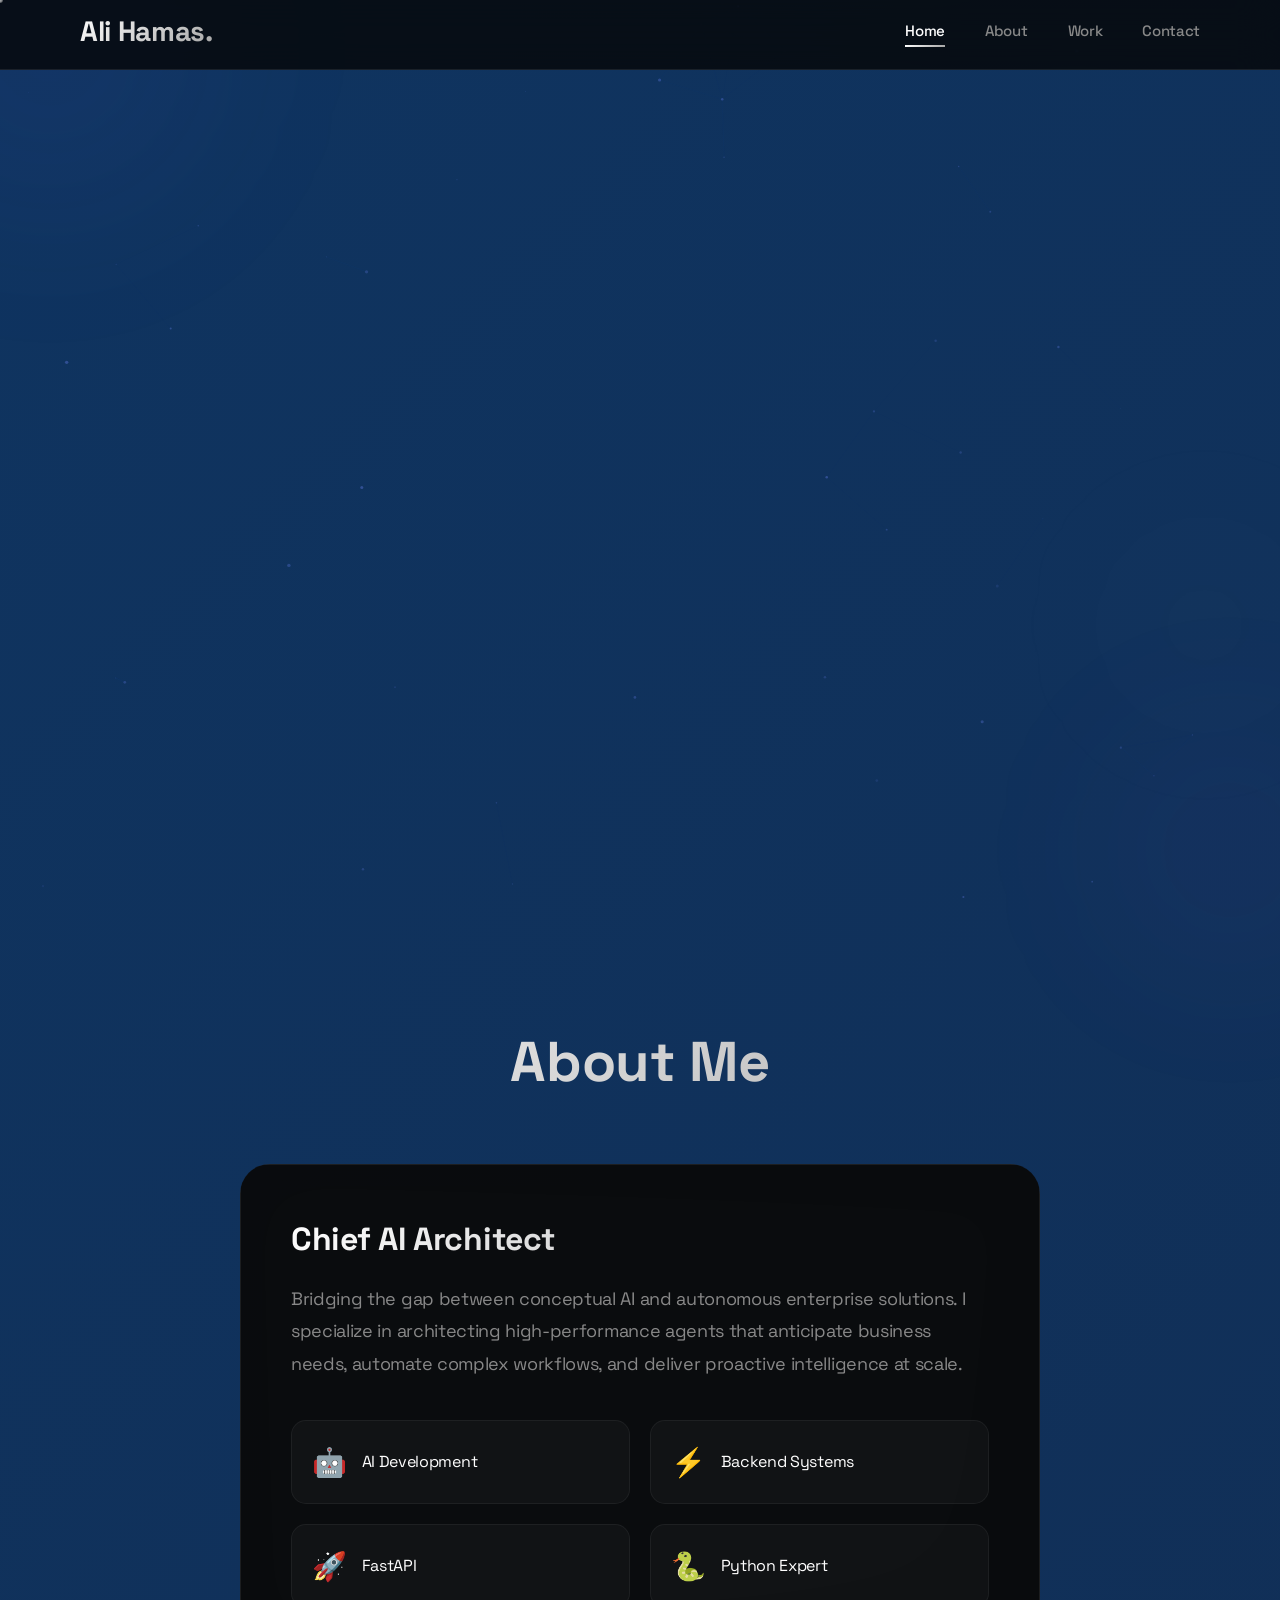
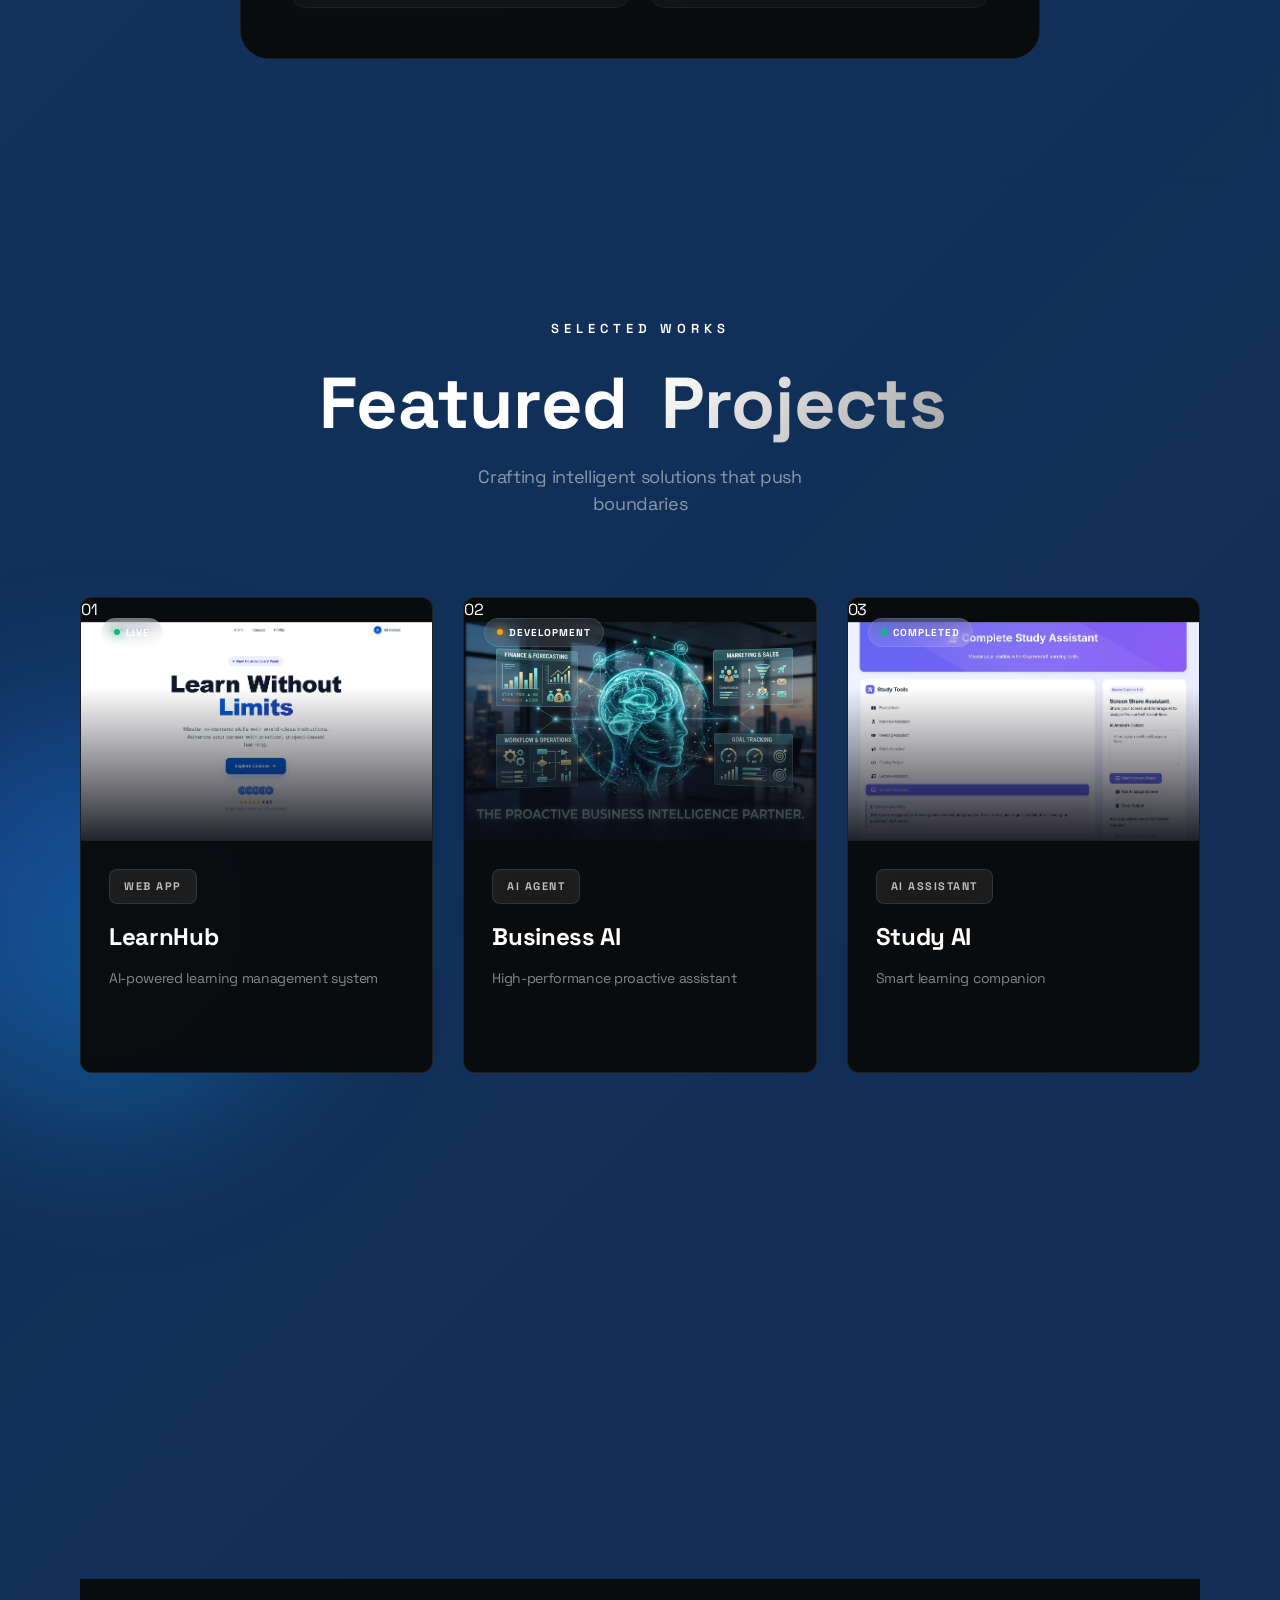
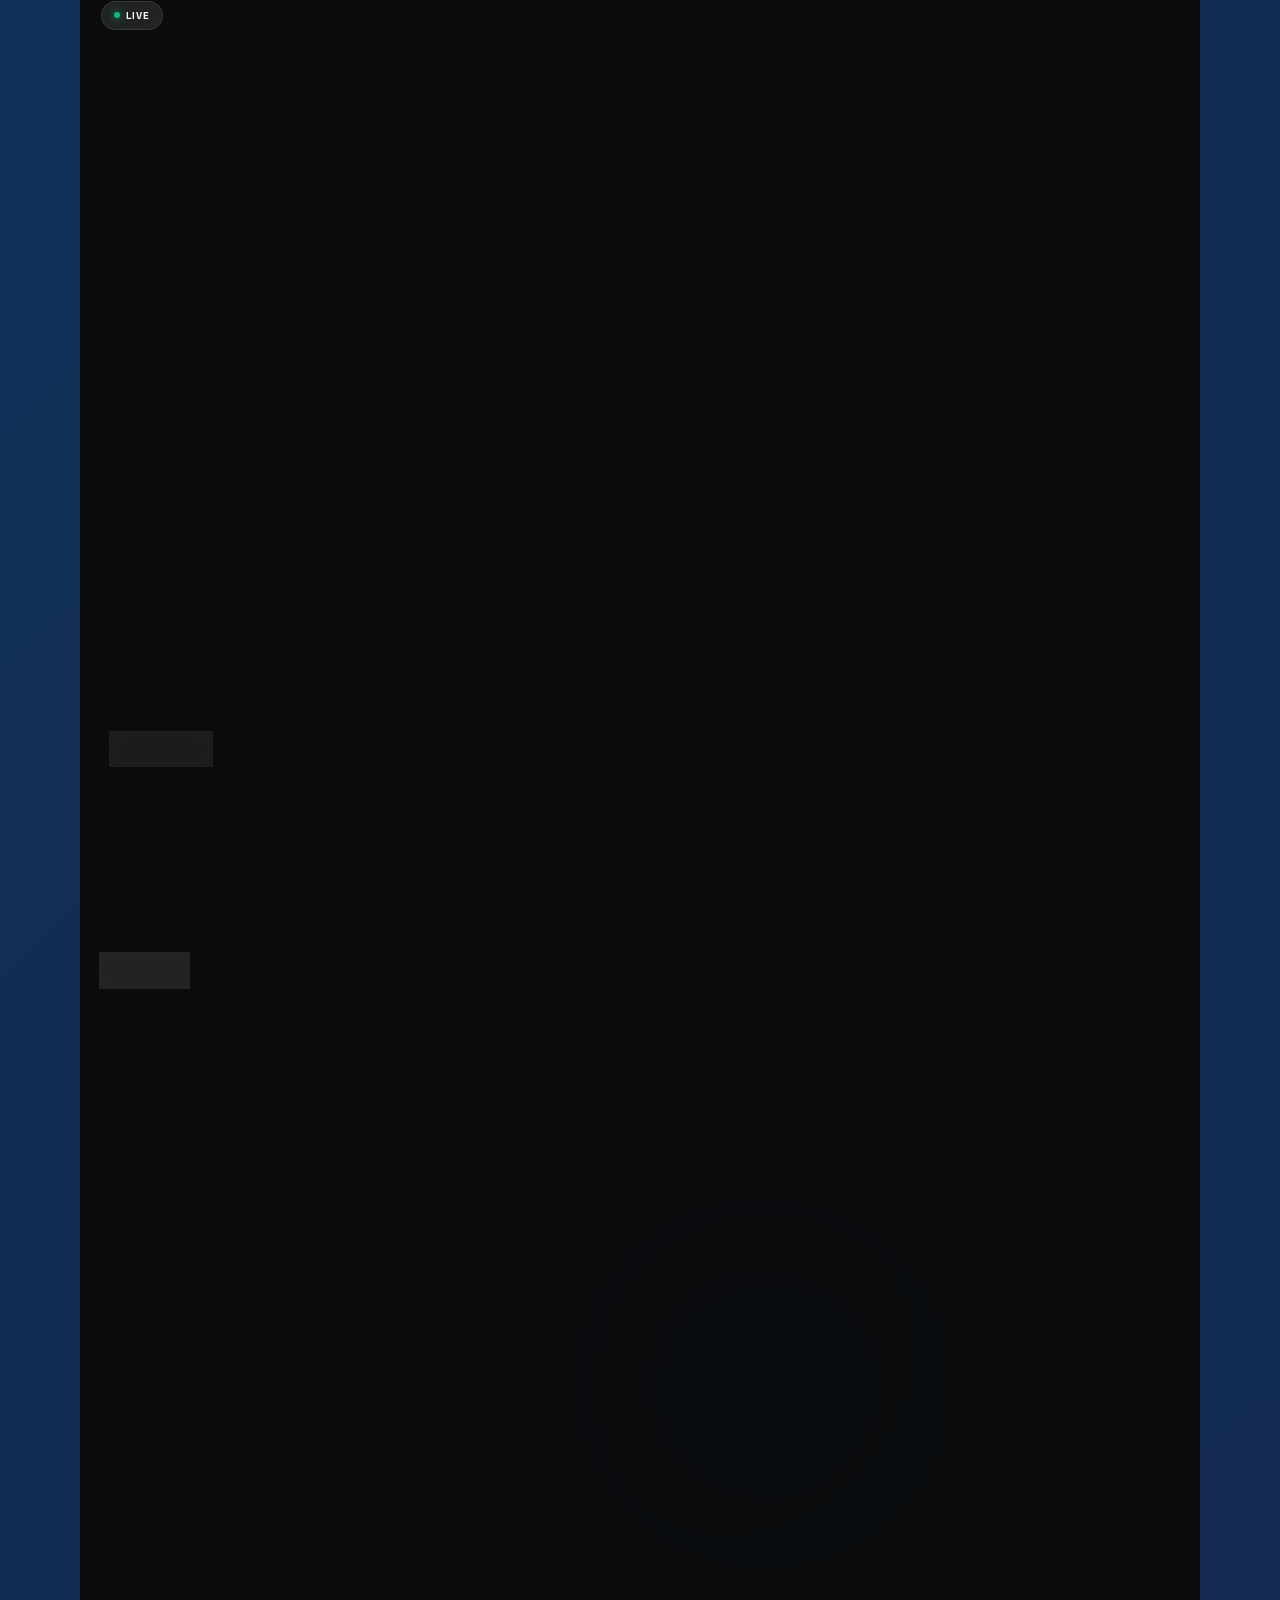
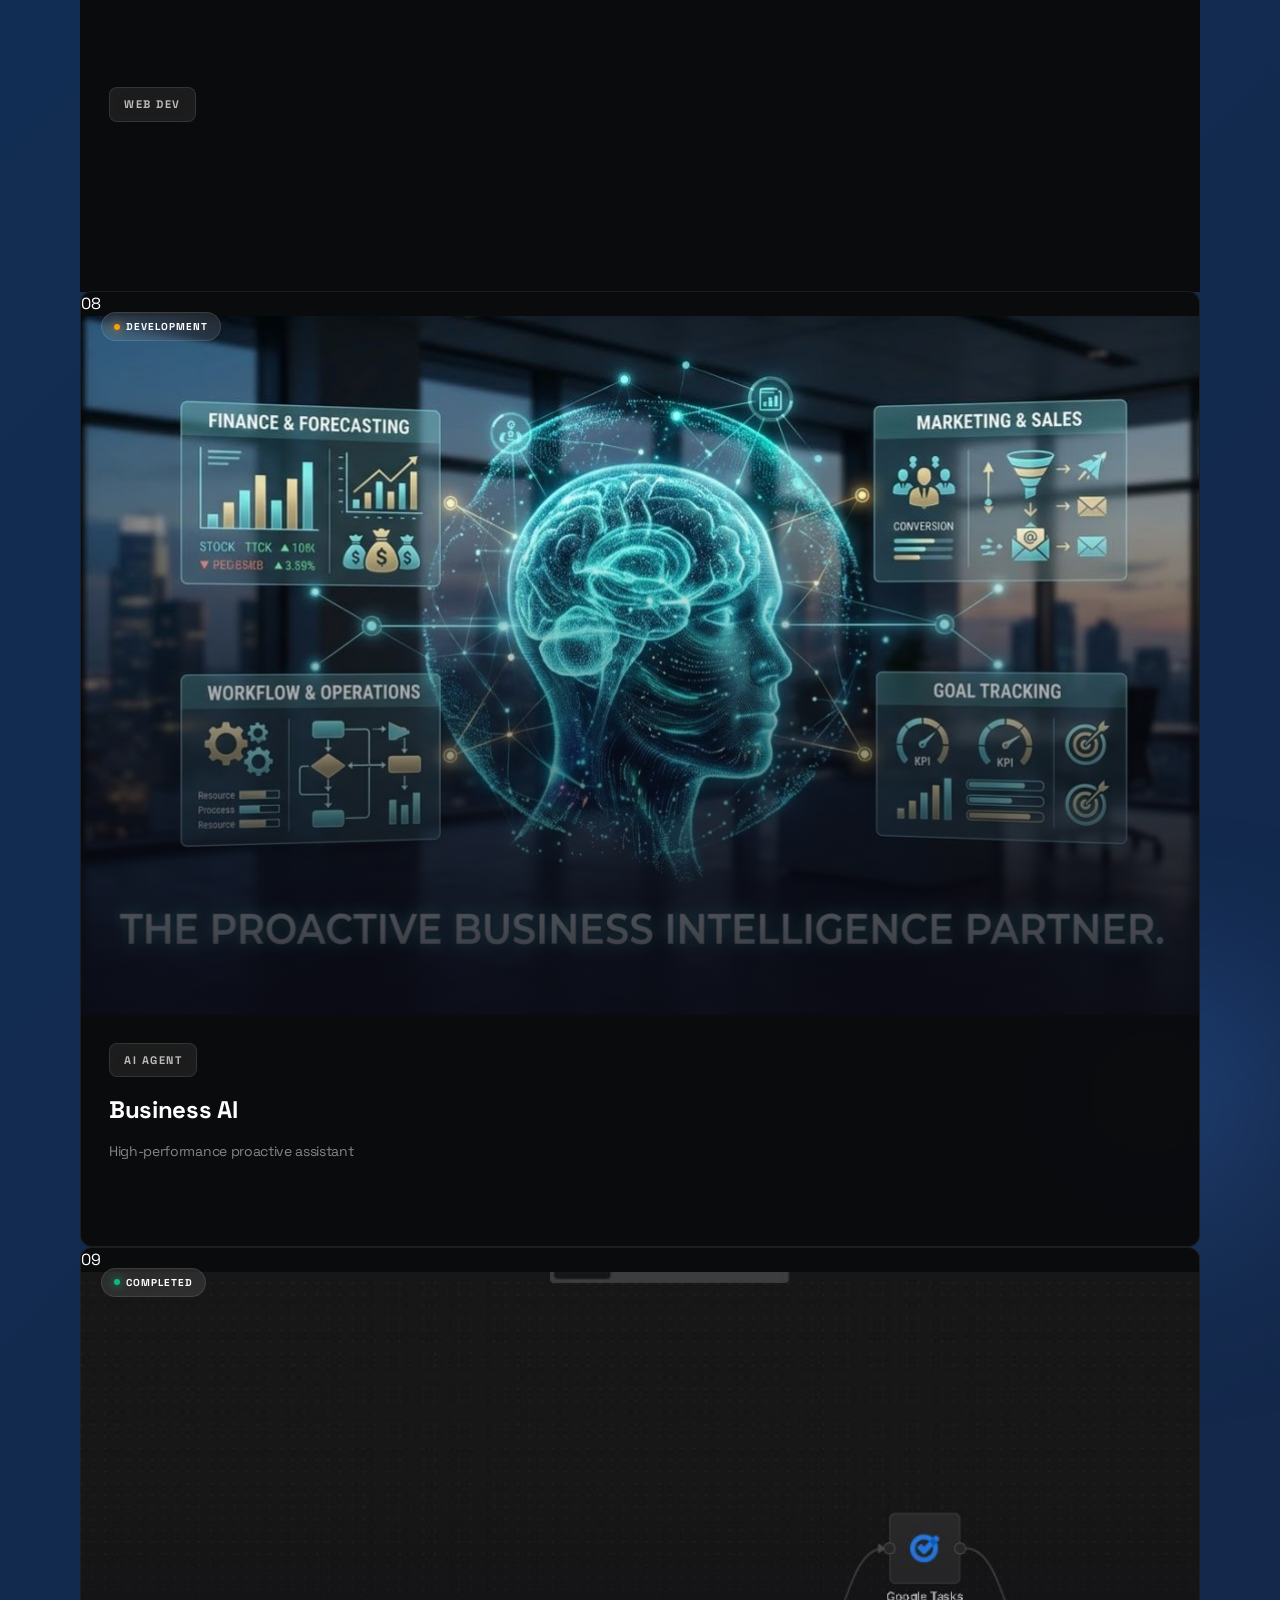
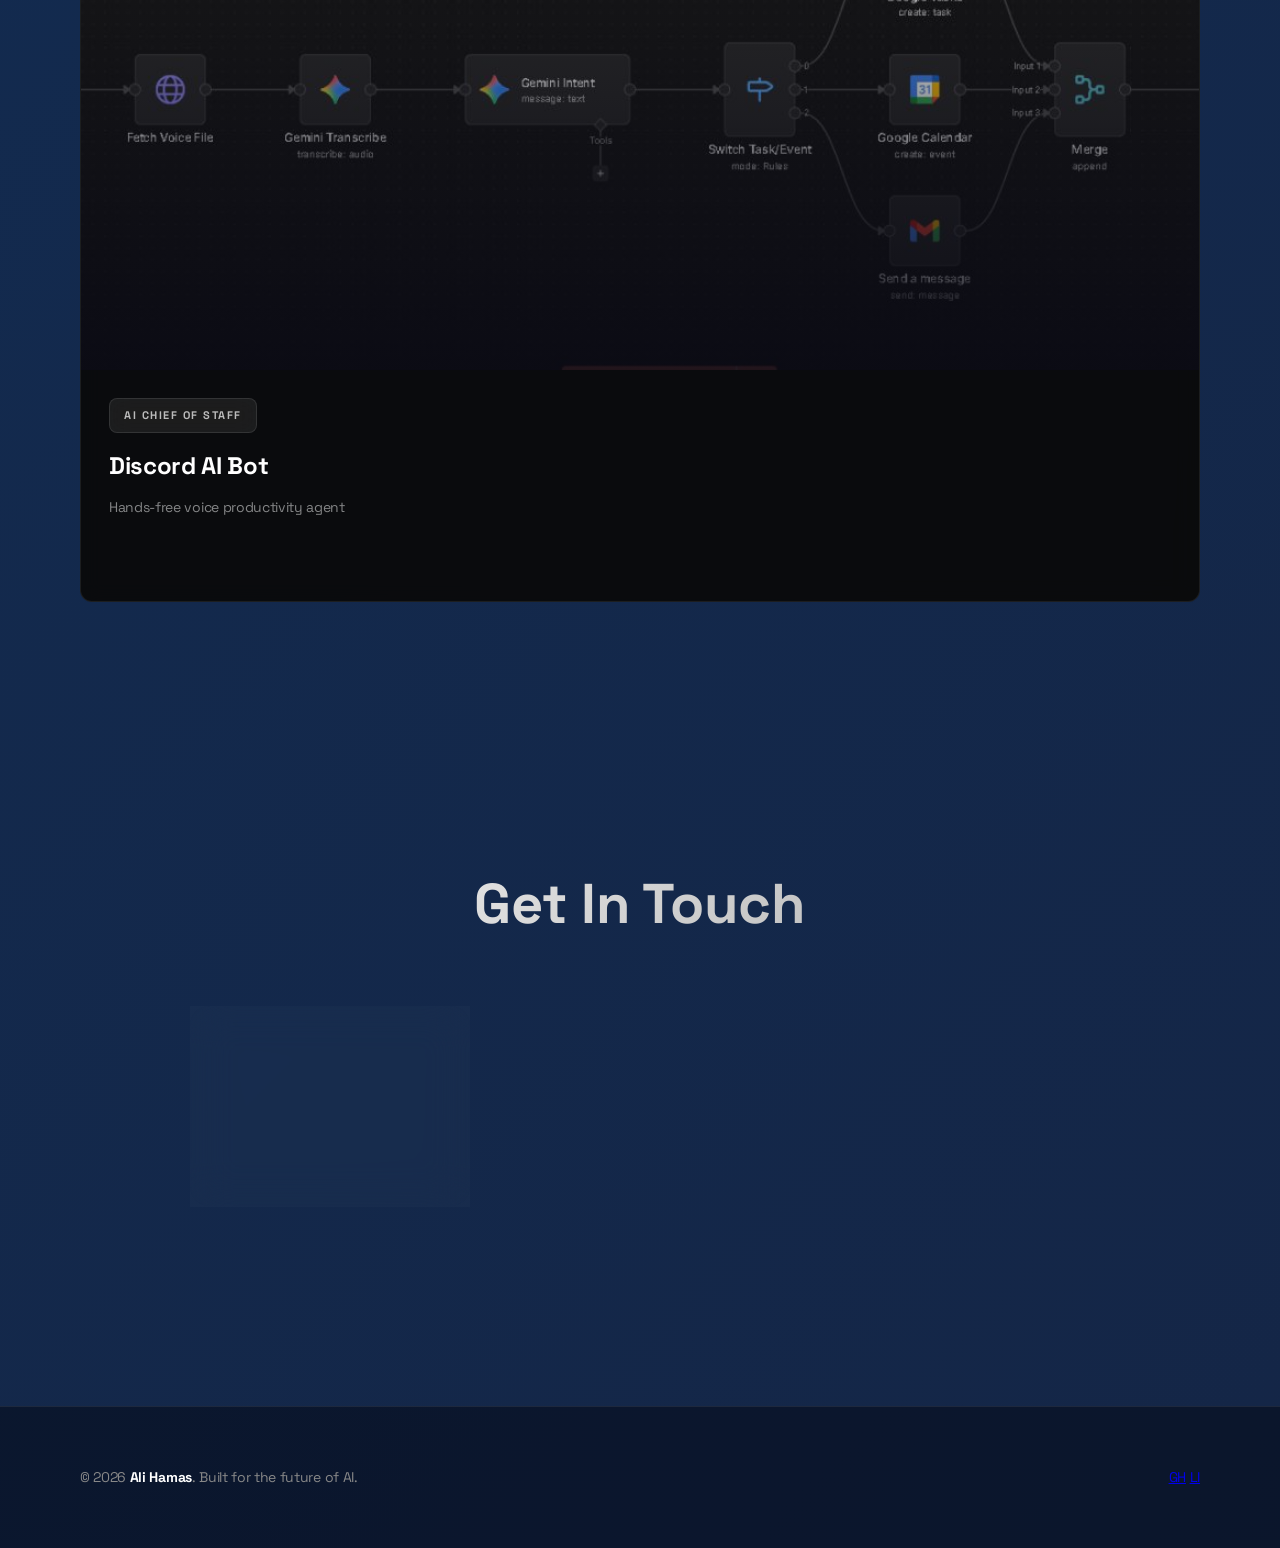
==== index.html @ bb8634ba "Quantum Onyx Theme & Uniform Grid" ====
<!DOCTYPE html>
<html lang="en">

<head>
    <meta charset="UTF-8">
    <meta name="viewport" content="width=device-width, initial-scale=1.0, maximum-scale=5.0, user-scalable=yes">
    <meta name="description" content="Ali - AI Agent Developer Portfolio">
    <title>Ali | AI Agent Developer</title>

    <!-- Google Fonts -->
    <link rel="preconnect" href="https://fonts.googleapis.com">
    <link rel="preconnect" href="https://fonts.gstatic.com" crossorigin>
    <link href="https://fonts.googleapis.com/css2?family=Space+Grotesk:wght@300;400;500;600;700&family=Inter:wght@300;400;500;600;700&display=swap"
        rel="stylesheet">

    <link rel="stylesheet" href="style.css">
    <link rel="stylesheet" href="modal.css">
    <link rel="stylesheet" href="animations.css">
</head>

<body class="animated-bg">


    <!-- Particle Canvas Background -->
    <canvas id="particleCanvas" style="position:fixed;top:0;left:0;width:100%;height:100%;z-index:0;pointer-events:none;"></canvas>

    <!-- Liquid Blob Background -->
    <div class="blob blob-1"></div>
    <div class="blob blob-2"></div>
    <div class="blob blob-3"></div>

    <!-- Navigation -->
    <nav class="navbar">
        <div class="nav-container">
            <div class="logo">Ali Hamas<span>.</span></div>
            <div class="nav-links">
                <a href="#home" class="nav-link active" aria-label="Navigate to Home section">Home</a>
                <a href="#about" class="nav-link" aria-label="Navigate to About section">About</a>
                <a href="#work" class="nav-link" aria-label="Navigate to Work section">Work</a>
                <a href="#contact" class="nav-link" aria-label="Navigate to Contact section">Contact</a>
            </div>
        </div>
    </nav>

    <!-- Hero Section -->
    <section id="home" class="hero">
        <div class="hero-content">
            <div class="hero-text">
                <h1 class="hero-name">
                    <span class="name-char">A</span>
                    <span class="name-char">l</span>
                    <span class="name-char">i</span>
                    <span class="name-char-space"></span>
                    <span class="name-char">H</span>
                    <span class="name-char">a</span>
                    <span class="name-char">m</span>
                    <span class="name-char">a</span>
                    <span class="name-char">s</span>
                </h1>
                <p class="hero-title">AI Agent Developer</p>
                <div class="hero-buttons">
                    <a href="#work" class="btn btn-primary" aria-label="View my projects">
                        <span>View Projects</span>
                        <svg width="20" height="20" viewBox="0 0 20 20" fill="none">
                            <path d="M7.5 15L12.5 10L7.5 5" stroke="currentColor" stroke-width="2"
                                stroke-linecap="round" stroke-linejoin="round" />
                        </svg>
                    </a>
                    <a href="#contact" class="btn btn-secondary" aria-label="Send me a message">
                        <span>Get in Touch</span>
                    </a>
                </div>
            </div>

            <!-- 3D Rotating Card -->
            <div class="hero-card-container">
                <div class="hero-card animate-glow">
                    <div class="card-face card-front">
                        <div class="card-content">
                            <div class="card-icon">
                                <svg viewBox="0 0 100 100" fill="none">
                                    <circle cx="50" cy="50" r="45" stroke="url(#grad1)" stroke-width="2" />
                                    <path d="M30 50L45 65L70 35" stroke="url(#grad1)" stroke-width="3"
                                        stroke-linecap="round" stroke-linejoin="round" />
                                    <defs>
                                        <linearGradient id="grad1" x1="0%" y1="0%" x2="100%" y2="100%">
                                            <stop offset="0%" style="stop-color:#2563eb" />
                                            <stop offset="100%" style="stop-color:#0ea5e9" />
                                        </linearGradient>
                                    </defs>
                                </svg>
                            </div>
                            <h3>AI Development</h3>
                            <p>Building intelligent agents</p>
                        </div>
                    </div>
                    <div class="card-face card-back">
                        <div class="card-content">
                            <h3>Let's Build</h3>
                            <p>Creating the future with AI</p>
                        </div>
                    </div>
                </div>
            </div>
        </div>

        <!-- Scroll Indicator -->
        <div class="scroll-indicator">
            <div class="mouse">
                <div class="wheel"></div>
            </div>
            <div class="arrow-down"></div>
        </div>
    </section>

    <!-- About Section -->
    <section id="about" class="about">
        <div class="container">
            <h2 class="section-title">About Me</h2>
            <div class="about-content">
                <div class="about-card">
                    <div class="card-glow"></div>
                    <div class="card-inner">
                        <h3>Chief AI Architect</h3>
                        <p>Bridging the gap between conceptual AI and autonomous enterprise solutions. I specialize in architecting high-performance agents that anticipate business needs, automate complex workflows, and deliver proactive intelligence at scale.</p>
                        <div class="skills-grid">
                            <div class="skill-item">
                                <span class="skill-icon">🤖</span>
                                <span>AI Development</span>
                            </div>
                            <div class="skill-item">
                                <span class="skill-icon">⚡</span>
                                <span>Backend Systems</span>
                            </div>
                            <div class="skill-item">
                                <span class="skill-icon">🚀</span>
                                <span>FastAPI</span>
                            </div>
                            <div class="skill-item">
                                <span class="skill-icon">🐍</span>
                                <span>Python Expert</span>
                            </div>
                        </div>
                    </div>
                </div>
            </div>
        </div>
    </section>

    <!-- Projects Section -->
    <section id="work" class="projects">
        <!-- Floating Decorative Orbs -->
        <div class="projects-orb projects-orb-1"></div>
        <div class="projects-orb projects-orb-2"></div>
        <div class="projects-orb projects-orb-3"></div>

        <div class="container">
            <!-- Section Header with Animated Line -->
            <div class="section-header-v2">
                <div class="section-label">
                    <span class="label-line"></span>
                    <span class="label-text">Selected Works</span>
                    <span class="label-line"></span>
                </div>
                <h2 class="section-title-v2">
                    <span class="title-word">Featured</span>
                    <span class="title-word gradient-text">Projects</span>
                </h2>
                <p class="section-tagline">Crafting intelligent solutions that push boundaries</p>
            </div>

            <!-- Projects Grid - Uniform Cards -->
            <div class="bento-grid">
                <!-- Card 1: LearnHub -->
                <div class="bento-card" data-project="learnhub">
                    <div class="bento-status">
                        <div class="status-dot"></div>
                        <span>Live</span>
                    </div>
                    <div class="card-click-ripple"></div>
                    <div class="bento-number">01</div>
                    <div class="bento-image">
                        <img src="images/projects/Learnhub.jpg" alt="LearnHub">
                        <div class="bento-shine"></div>
                    </div>
                    <div class="bento-content">
                        <span class="bento-badge">Web App</span>
                        <h3 class="bento-title">LearnHub</h3>
                        <p class="bento-desc">AI-powered learning management system</p>
                        <div class="bento-action">
                            <span class="action-text">Explore Project</span>
                            <div class="action-arrow">
                                <svg width="20" height="20" viewBox="0 0 24 24" fill="none" stroke="currentColor"
                                    stroke-width="2">
                                    <path d="M7 17L17 7M17 7H7M17 7V17" />
                                </svg>
                            </div>
                        </div>
                    </div>
                    <div class="bento-glow"></div>
                </div>

                <!-- Card 2: Business AI -->
                <div class="bento-card" data-project="business_assistant">
                    <div class="bento-status">
                        <div class="status-dot beta"></div>
                        <span>Development</span>
                    </div>
                    <div class="card-click-ripple"></div>
                    <div class="bento-number">02</div>
                    <div class="bento-image">
                        <img src="images/projects/Business-Assistant.jpg" alt="AI Business Assistant">
                        <div class="bento-shine"></div>
                    </div>
                    <div class="bento-content">
                        <span class="bento-badge">AI Agent</span>
                        <h3 class="bento-title">Business AI</h3>
                        <p class="bento-desc">High-performance proactive assistant</p>
                        <div class="bento-action">
                            <span class="action-text">Explore Project</span>
                            <div class="action-arrow">
                                <svg width="20" height="20" viewBox="0 0 24 24" fill="none" stroke="currentColor"
                                    stroke-width="2">
                                    <path d="M7 17L17 7M17 7H7M17 7V17" />
                                </svg>
                            </div>
                        </div>
                    </div>
                    <div class="bento-glow"></div>
                </div>

                <!-- Card 3: Study Assistant -->
                <div class="bento-card" data-project="study">
                    <div class="bento-status">
                        <div class="status-dot"></div>
                        <span>Completed</span>
                    </div>
                    <div class="card-click-ripple"></div>
                    <div class="bento-number">03</div>
                    <div class="bento-image">
                        <img src="images/projects/Study assistant.jpg" alt="Study Assistant">
                        <div class="bento-shine"></div>
                    </div>
                    <div class="bento-content">
                        <span class="bento-badge">AI Assistant</span>
                        <h3 class="bento-title">Study AI</h3>
                        <p class="bento-desc">Smart learning companion</p>
                        <div class="bento-action">
                            <span class="action-text">Explore Project</span>
                            <div class="action-arrow">
                                <svg width="20" height="20" viewBox="0 0 24 24" fill="none" stroke="currentColor"
                                    stroke-width="2">
                                    <path d="M7 17L17 7M17 7H7M17 7V17" />
                                </svg>
                            </div>
                        </div>
                    </div>
                    <div class="bento-glow"></div>
                </div>

                <!-- Card 4: LinkedIn Automation -->
                <div class="bento-card" data-project="linkedin">
                    <div class="bento-status">
                        <div class="status-dot"></div>
                        <span>Completed</span>
                    </div>
                    <div class="card-click-ripple"></div>
                    <div class="bento-number">04</div>
                    <div class="bento-image">
                        <img src="images/projects/Linkeding automation in langflow.jpg" alt="LinkedIn Automation">
                        <div class="bento-shine"></div>
                    </div>
                    <div class="bento-content">
                        <span class="bento-badge">AI Automation</span>
                        <h3 class="bento-title">LinkedIn Bot</h3>
                        <p class="bento-desc">Intelligent networking &amp; lead generation</p>
                        <div class="bento-action">
                            <span class="action-text">Explore Project</span>
                            <div class="action-arrow">
                                <svg width="20" height="20" viewBox="0 0 24 24" fill="none" stroke="currentColor"
                                    stroke-width="2">
                                    <path d="M7 17L17 7M17 7H7M17 7V17" />
                                </svg>
                            </div>
                        </div>
                    </div>
                    <div class="bento-glow"></div>
                </div>

                <!-- Card 5: Leads Scraper -->
                <div class="bento-card" data-project="leads">
                    <div class="bento-status">
                        <div class="status-dot"></div>
                        <span>Finalized</span>
                    </div>
                    <div class="card-click-ripple"></div>
                    <div class="bento-number">05</div>
                    <div class="bento-image">
                        <img src="images/projects/Leads Scrapper.jpg" alt="Leads Scraper">
                        <div class="bento-shine"></div>
                    </div>
                    <div class="bento-content">
                        <span class="bento-badge">Data Tools</span>
                        <h3 class="bento-title">Leads Scraper</h3>
                        <p class="bento-desc">Automated B2B lead generation</p>
                        <div class="bento-action">
                            <span class="action-text">Explore Project</span>
                            <div class="action-arrow">
                                <svg width="20" height="20" viewBox="0 0 24 24" fill="none" stroke="currentColor"
                                    stroke-width="2">
                                    <path d="M7 17L17 7M17 7H7M17 7V17" />
                                </svg>
                            </div>
                        </div>
                    </div>
                    <div class="bento-glow"></div>
                </div>

   </div>

                <!-- Card 6: Post Generator -->
                <div class="bento-card" data-project="post">
                    <div class="bento-status">
                        <div class="status-dot"></div>
                        <span>Live</span>
                    </div>
                    <div class="card-click-ripple"></div>
                    <div class="bento-number">06</div>
                    <div class="bento-image">
                        <img src="images/projects/Post generator.jpg" alt="Post Generator">
                        <div class="bento-shine"></div>
                    </div>
                    <div class="bento-content">
                        <span class="bento-badge">Content AI</span>
                        <h3 class="bento-title">Post Generator</h3>
                        <p class="bento-desc">AI social media content</p>
                        <div class="bento-action">
                            <span class="action-text">Explore Project</span>
                            <div class="action-arrow">
                                <svg width="20" height="20" viewBox="0 0 24 24" fill="none" stroke="currentColor"
                                    stroke-width="2">
                                    <path d="M7 17L17 7M17 7H7M17 7V17" />
                                </svg>
                            </div>
                        </div>
                    </div>
                    <div class="bento-glow"></div>
                </div>

                <!-- Card 7: Spotify Clone -->
                <div class="bento-card" data-project="spotify">
                    <div class="bento-status">
                        <div class="status-dot"></div>
                        <span>Concept</span>
                    </div>
                    <div class="card-click-ripple"></div>
                    <div class="bento-number">07</div>
                    <div class="bento-image">
                        <img src="images/projects/Simple Spotify Clone.jpg" alt="Spotify Clone">
                        <div class="bento-shine"></div>
                    </div>
                    <div class="bento-content">
                        <span class="bento-badge">Web Dev</span>
                        <h3 class="bento-title">Spotify Clone</h3>
                        <p class="bento-desc">Music streaming interface</p>
                        <div class="bento-action">
                            <span class="action-text">Explore Project</span>
                            <div class="action-arrow">
                                <svg width="20" height="20" viewBox="0 0 24 24" fill="none" stroke="currentColor"
                                    stroke-width="2">
                                    <path d="M7 17L17 7M17 7H7M17 7V17" />
                                </svg>
                            </div>
                        </div>
                    </div>
                    <div class="bento-glow"></div>
                </div>

                <!-- Card 8: Business Assistant -->
                <div class="bento-card" data-project="business_assistant">
                    <div class="bento-status">
                        <div class="status-dot beta"></div>
                        <span>Development</span>
                    </div>
                    <div class="card-click-ripple"></div>
                    <div class="bento-number">08</div>
                    <div class="bento-image">
                        <img src="images/projects/Business-Assistant.jpg" alt="AI Business Assistant">
                        <div class="bento-shine"></div>
                    </div>
                    <div class="bento-content">
                        <span class="bento-badge">AI Agent</span>
                        <h3 class="bento-title">Business AI</h3>
                        <p class="bento-desc">High-performance proactive assistant</p>
                        <div class="bento-action">
                            <span class="action-text">Explore Project</span>
                            <div class="action-arrow">
                                <svg width="20" height="20" viewBox="0 0 24 24" fill="none" stroke="currentColor"
                                    stroke-width="2">
                                    <path d="M7 17L17 7M17 7H7M17 7V17" />
                                </svg>
                            </div>
                        </div>
                    </div>
                    <div class="bento-glow"></div>
                </div>

                <!-- Card 9: Discord AI Bot -->
                <div class="bento-card" data-project="discord_bot">
                    <div class="bento-status">
                        <div class="status-dot"></div>
                        <span>Completed</span>
                    </div>
                    <div class="card-click-ripple"></div>
                    <div class="bento-number">09</div>
                    <div class="bento-image">
                        <img src="images/projects/Discord-Bot.jpg" alt="Discord AI Bot">
                        <div class="bento-shine"></div>
                    </div>
                    <div class="bento-content">
                        <span class="bento-badge">AI Chief of Staff</span>
                        <h3 class="bento-title">Discord AI Bot</h3>
                        <p class="bento-desc">Hands-free voice productivity agent</p>
                        <div class="bento-action">
                            <span class="action-text">Explore Project</span>
                            <div class="action-arrow">
                                <svg width="20" height="20" viewBox="0 0 24 24" fill="none" stroke="currentColor"
                                    stroke-width="2">
                                    <path d="M7 17L17 7M17 7H7M17 7V17" />
                                </svg>
                            </div>
                        </div>
                    </div>
                    <div class="bento-glow"></div>
                </div>
            </div>
        </div>
    </section>


    <!-- Modal Popup -->
    <div id="projectModal" class="modal">
        <div class="modal-overlay" onclick="closeModal()"></div>
        <div class="modal-content">
            <button class="modal-close" onclick="closeModal()">
                <svg width="24" height="24" viewBox="0 0 24 24" fill="none" stroke="currentColor" stroke-width="2">
                    <line x1="18" y1="6" x2="6" y2="18"></line>
                    <line x1="6" y1="6" x2="18" y2="18"></line>
                </svg>
            </button>
            <div id="modalBody"></div>
        </div>
    </div>

    <!-- Contact Section -->
    <section id="contact" class="contact">
        <div class="container">
            <h2 class="section-title">Get In Touch</h2>
            <div class="contact-content">
                <div class="contact-links">
                    <a href="mailto:alihamas21280811@gmail.com" class="contact-card">
                        <div class="contact-icon">
                            <svg viewBox="0 0 24 24" fill="none" stroke="currentColor" stroke-width="2">
                                <path d="M4 4h16c1.1 0 2 .9 2 2v12c0 1.1-.9 2-2 2H4c-1.1 0-2-.9-2-2V6c0-1.1.9-2 2-2z" />
                                <polyline points="22,6 12,13 2,6" />
                            </svg>
                        </div>
                        <div class="contact-info">
                            <h4>Email</h4>
                            <p>alihamas21280811@gmail.com</p>
                        </div>
                    </a>

                    <a href="https://github.com/Ali-Hamas" target="_blank" class="contact-card">
                        <div class="contact-icon">
                            <svg viewBox="0 0 24 24" fill="currentColor">
                                <path
                                    d="M12 0c-6.626 0-12 5.373-12 12 0 5.302 3.438 9.8 8.207 11.387.599.111.793-.261.793-.577v-2.234c-3.338.726-4.033-1.416-4.033-1.416-.546-1.387-1.333-1.756-1.333-1.756-1.089-.745.083-.729.083-.729 1.205.084 1.839 1.237 1.839 1.237 1.07 1.834 2.807 1.304 3.492.997.107-.775.418-1.305.762-1.604-2.665-.305-5.467-1.334-5.467-5.931 0-1.311.469-2.381 1.236-3.221-.124-.303-.535-1.524.117-3.176 0 0 1.008-.322 3.301 1.23.957-.266 1.983-.399 3.003-.404 1.02.005 2.047.138 3.006.404 2.291-1.552 3.297-1.23 3.297-1.23.653 1.653.242 2.874.118 3.176.77.84 1.235 1.911 1.235 3.221 0 4.609-2.807 5.624-5.479 5.921.43.372.823 1.102.823 2.222v3.293c0 .319.192.694.801.576 4.765-1.589 8.199-6.086 8.199-11.386 0-6.627-5.373-12-12-12z" />
                            </svg>
                        </div>
                        <div class="contact-info">
                            <h4>GitHub</h4>
                            <p>@Ali-Hamas</p>
                        </div>
                    </a>

                    <a href="https://www.linkedin.com/in/alihamas/" target="_blank" class="contact-card">
                        <div class="contact-icon">
                            <svg viewBox="0 0 24 24" fill="currentColor">
                                <path
                                    d="M20.447 20.452h-3.554v-5.569c0-1.328-.027-3.037-1.852-3.037-1.853 0-2.136 1.445-2.136 2.939v5.667H9.351V9h3.414v1.561h.046c.477-.9 1.637-1.85 3.37-1.85 3.601 0 4.267 2.37 4.267 5.455v6.286zM5.337 7.433c-1.144 0-2.063-.926-2.063-2.065 0-1.138.92-2.063 2.063-2.063 1.14 0 2.064.925 2.064 2.063 0 1.139-.925 2.065-2.064 2.065zm1.782 13.019H3.555V9h3.564v11.452zM22.225 0H1.771C.792 0 0 .774 0 1.729v20.542C0 23.227.792 24 1.771 24h20.451C23.2 24 24 23.227 24 22.271V1.729C24 .774 23.2 0 22.222 0h.003z" />
                            </svg>
                        </div>
                        <div class="contact-info">
                            <h4>LinkedIn</h4>
                            <p>Ali Hamas</p>
                        </div>
                    </a>
                </div>
            </div>
        </div>
    </section>

    <!-- Footer -->
    <footer class="footer">
        <div class="container footer-content">
            <div class="footer-copyright">
                <p>&copy; 2026 <span>Ali Hamas</span>. Built for the future of AI.</p>
            </div>
            <div class="footer-links">
                <a href="https://github.com/Ali-Hamas" target="_blank" aria-label="GitHub">GH</a>
                <a href="https://linkedin.com/in/alihamas" target="_blank" aria-label="LinkedIn">LI</a>
            </div>
        </div>
    </footer>

    <script src="main.js"></script>
    <script src="projects-modal.js"></script>
</body>

</html>
---- style.css ----
* {
    margin: 0;
    padding: 0;
    box-sizing: border-box;
}

:root {
    --primary-gradient: linear-gradient(135deg, #ffffff 0%, #a5a5a5 100%);
    --accent-gradient: linear-gradient(135deg, #6366f1 0%, #a855f7 100%);
    --dark-bg: #050505;
    --card-bg: rgba(255, 255, 255, 0.02);
    --glass-border: rgba(255, 255, 255, 0.08);
    --text-primary: #ffffff;
    --text-secondary: #888888;
    --accent-glow: rgba(99, 102, 241, 0.15);
    --surface-glass: rgba(10, 10, 10, 0.95);
    --card-hover: rgba(255, 255, 255, 0.04);
}

body {
    font-family: 'Space Grotesk', 'Inter', sans-serif;
    background: var(--dark-bg);
    color: var(--text-primary);
    overflow-x: hidden;
    line-height: 1.5;
    letter-spacing: -0.02em;
}

/* Animated Blobs */
.blob {
    position: fixed;
    border-radius: 50%;
    filter: blur(80px);
    opacity: 0.5;
    z-index: 2;
    pointer-events: none;
    animation: float 20s infinite ease-in-out;
}

.blob-1 {
    width: 500px;
    height: 500px;
    background: radial-gradient(circle, rgba(99, 102, 241, 0.15) 0%, transparent 70%);
    top: -200px;
    left: -200px;
}

.blob-2 {
    width: 400px;
    height: 400px;
    background: radial-gradient(circle, rgba(168, 85, 247, 0.1) 0%, transparent 70%);
    bottom: -150px;
    right: -150px;
}

.blob-3 {
    width: 350px;
    height: 350px;
    background: radial-gradient(circle, rgba(255, 255, 255, 0.05) 0%, transparent 70%);
    top: 50%;
    right: -100px;
}

@keyframes float {

    0%,
    100% {
        transform: translate(0, 0) scale(1);
    }

    33% {
        transform: translate(50px, -50px) scale(1.1);
    }

    66% {
        transform: translate(-50px, 50px) scale(0.9);
    }
}

/* Container */
.container {
    max-width: 1200px;
    margin: 0 auto;
    padding: 0 40px;
    position: relative;
    z-index: 10;
}

/* Navigation */
.navbar {
    position: fixed;
    top: 0;
    left: 0;
    right: 0;
    padding: 10px 0;
    height: 70px;
    background: rgba(5, 5, 5, 0.8);
    backdrop-filter: blur(20px);
    -webkit-backdrop-filter: blur(20px);
    border-bottom: 1px solid var(--glass-border);
    z-index: 1000;
    transition: all 0.4s ease;
}

.navbar.scrolled {
    height: 60px;
    background: rgba(5, 5, 5, 0.95);
}

.nav-container {
    max-width: 1200px;
    margin: 0 auto;
    padding: 0 40px;
    display: flex;
    justify-content: space-between;
    align-items: center;
}

.logo {
    font-size: 28px;
    font-weight: 700;
    background: var(--primary-gradient);
    -webkit-background-clip: text;
    -webkit-text-fill-color: transparent;
    background-clip: text;
}

.logo span {
    color: #2563eb;
}

.nav-links {
    display: flex;
    gap: 40px;
}

.nav-link {
    color: var(--text-secondary);
    text-decoration: none;
    font-weight: 500;
    font-size: 15px;
    position: relative;
    transition: color 0.3s ease;
}

.nav-link::after {
    content: '';
    position: absolute;
    bottom: -5px;
    left: 0;
    width: 0;
    height: 2px;
    background: var(--primary-gradient);
    transition: width 0.3s ease;
}

.nav-link:hover,
.nav-link.active {
    color: var(--text-primary);
}

.nav-link:hover::after,
.nav-link.active::after {
    width: 100%;
}

/* Hero Section */
.hero {
    min-height: 100vh;
    display: flex;
    align-items: center;
    justify-content: center;
    position: relative;
    z-index: 10;
    padding: 100px 40px 60px;
}

.hero-content {
    max-width: 1200px;
    width: 100%;
    margin: 0 auto;
    display: grid;
    grid-template-columns: 1fr 1fr;
    gap: 80px;
    align-items: center;
}

.hero-text {
    animation: fadeInUp 1s ease;
}

.hero-name {
    font-size: clamp(60px, 10vw, 110px);
    font-weight: 800;
    line-height: 1;
    margin-bottom: 20px;
    display: flex;
    gap: 4px;
    flex-wrap: wrap;
}

.name-char {
    display: inline-block;
    background: var(--primary-gradient);
    -webkit-background-clip: text;
    -webkit-text-fill-color: transparent;
    background-clip: text;
    animation: charFloat 3s ease-in-out infinite;
}

.name-char:nth-child(1) {
    animation-delay: 0s;
}

.name-char:nth-child(2) {
    animation-delay: 0.1s;
}

.name-char:nth-child(3) {
    animation-delay: 0.2s;
}

.name-char-space {
    display: inline-block;
    width: 20px;
}

.name-char:nth-child(5) {
    animation-delay: 0.3s;
}

.name-char:nth-child(6) {
    animation-delay: 0.4s;
}

.name-char:nth-child(7) {
    animation-delay: 0.5s;
}

.name-char:nth-child(8) {
    animation-delay: 0.6s;
}

.name-char:nth-child(9) {
    animation-delay: 0.7s;
}

@keyframes charFloat {

    0%,
    100% {
        transform: translateY(0);
    }

    50% {
        transform: translateY(-10px);
    }
}

.hero-typing-container {
    height: 30px;
    margin-bottom: 25px;
    display: flex;
    align-items: center;
    font-size: 20px;
    font-weight: 500;
    color: var(--text-secondary);
    font-family: 'Inter', sans-serif;
}

.hero-tagline {
    max-width: 650px;
    font-size: 18px;
    color: var(--text-secondary);
    margin-bottom: 40px;
    line-height: 1.8;
    font-weight: 300;
}

.hero-title {
    font-size: 24px;
    font-weight: 400;
    color: var(--text-secondary);
    margin-bottom: 35px;
    letter-spacing: 1px;
}

/* Hero content - always visible */
.hero-content > * {
    opacity: 1;
    transform: translateY(0);
}


.hero-buttons {
    display: flex;
    gap: 20px;
}

.btn {
    padding: 16px 32px;
    border-radius: 50px;
    text-decoration: none;
    font-weight: 600;
    font-size: 15px;
    display: inline-flex;
    align-items: center;
    gap: 10px;
    transition: all 0.3s ease;
    position: relative;
    overflow: hidden;
}

.btn::before {
    content: '';
    position: absolute;
    top: 0;
    left: -100%;
    width: 100%;
    height: 100%;
    background: rgba(255, 255, 255, 0.1);
    transition: left 0.5s ease;
}

.btn:hover::before {
    left: 100%;
}

.btn-primary {
    background: var(--primary-gradient);
    color: #000;
    box-shadow: 0 10px 30px rgba(255, 255, 255, 0.1);
}

.btn-primary:hover {
    transform: translateY(-3px);
    box-shadow: 0 15px 40px rgba(255, 255, 255, 0.2);
}

.btn-secondary {
    background: transparent;
    color: white;
    border: 2px solid rgba(255, 255, 255, 0.2);
}

.btn-secondary:hover {
    background: rgba(255, 255, 255, 0.05);
    border-color: rgba(255, 255, 255, 0.4);
}

/* 3D Hero Card */
.hero-card-container {
    perspective: 1000px;
}

.hero-card {
    width: 100%;
    height: 400px;
    position: relative;
    transform-style: preserve-3d;
    transition: transform 0.8s cubic-bezier(0.2, 1, 0.3, 1);
    /* Removed cardRotate animation */
}

.card-face {
    position: absolute;
    width: 100%;
    height: 100%;
    backface-visibility: hidden;
    border-radius: 30px;
    background: var(--card-bg);
    backdrop-filter: blur(20px);
    border: 1px solid rgba(255, 255, 255, 0.1);
    box-shadow: 0 20px 60px rgba(0, 0, 0, 0.3);
}

.card-front {
    background: linear-gradient(135deg, rgba(99, 102, 241, 0.05), rgba(255, 255, 255, 0.02));
}

.card-back {
    background: linear-gradient(135deg, rgba(255, 255, 255, 0.05), rgba(99, 102, 241, 0.02));
    transform: rotateY(180deg);
}

.card-content {
    padding: 60px;
    text-align: center;
    height: 100%;
    display: flex;
    flex-direction: column;
    align-items: center;
    justify-content: center;
}

.card-icon {
    width: 120px;
    height: 120px;
    margin-bottom: 30px;
}

.card-content h3 {
    font-size: 28px;
    margin-bottom: 10px;
    background: var(--primary-gradient);
    -webkit-background-clip: text;
    -webkit-text-fill-color: transparent;
    background-clip: text;
}

.card-content p {
    color: var(--text-secondary);
    font-size: 16px;
}

/* Scroll Indicator */
.scroll-indicator {
    position: absolute;
    bottom: 40px;
    left: 50%;
    transform: translateX(-50%);
    text-align: center;
    animation: bounce 2s infinite;
}

@keyframes bounce {

    0%,
    100% {
        transform: translateX(-50%) translateY(0);
    }

    50% {
        transform: translateX(-50%) translateY(10px);
    }
}

.mouse {
    width: 25px;
    height: 40px;
    border: 2px solid rgba(255, 255, 255, 0.3);
    border-radius: 15px;
    position: relative;
    margin: 0 auto 10px;
}

.wheel {
    width: 4px;
    height: 8px;
    background: rgba(255, 255, 255, 0.5);
    border-radius: 2px;
    position: absolute;
    top: 8px;
    left: 50%;
    transform: translateX(-50%);
    animation: scroll 1.5s infinite;
}

@keyframes scroll {
    0% {
        opacity: 1;
        top: 8px;
    }

    100% {
        opacity: 0;
        top: 20px;
    }
}

.arrow-down {
    width: 0;
    height: 0;
    border-left: 6px solid transparent;
    border-right: 6px solid transparent;
    border-top: 8px solid rgba(255, 255, 255, 0.3);
    margin: 0 auto;
}

/* Section Title */
.section-title {
    font-size: 56px;
    font-weight: 700;
    text-align: center;
    margin-bottom: 60px;
    background: var(--primary-gradient);
    -webkit-background-clip: text;
    -webkit-text-fill-color: transparent;
    background-clip: text;
}

/* About Section */
.about {
    padding: 120px 40px;
    position: relative;
    z-index: 10;
}

.about-content {
    max-width: 800px;
    margin: 0 auto;
}

.about-card {
    position: relative;
    border-radius: 30px;
    overflow: hidden;
}

.card-glow {
    position: absolute;
    inset: 0;
    background: var(--primary-gradient);
    opacity: 0.1;
    filter: blur(40px);
    z-index: 1;
}

.card-inner {
    position: relative;
    z-index: 2;
    padding: 50px;
    background: var(--surface-glass);
    border: 1px solid var(--glass-border);
    border-radius: 24px;
}

.card-inner h3 {
    font-size: 32px;
    margin-bottom: 20px;
    background: var(--primary-gradient);
    -webkit-background-clip: text;
    -webkit-text-fill-color: transparent;
    background-clip: text;
}

.card-inner p {
    color: var(--text-secondary);
    font-size: 18px;
    line-height: 1.8;
    margin-bottom: 40px;
}

.skills-grid {
    display: grid;
    grid-template-columns: repeat(2, 1fr);
    gap: 20px;
}

.skill-item {
    padding: 20px;
    background: rgba(255, 255, 255, 0.03);
    border-radius: 15px;
    display: flex;
    align-items: center;
    gap: 15px;
    transition: all 0.3s ease;
    border: 1px solid rgba(255, 255, 255, 0.05);
}

.skill-item:hover {
    transform: translateY(-5px);
    background: rgba(255, 255, 255, 0.05);
    border-color: rgba(102, 126, 234, 0.3);
    box-shadow: 0 10px 30px rgba(102, 126, 234, 0.2);
}

.skill-icon {
    font-size: 28px;
}

/* Projects Section */
.projects {
    padding: 140px 40px;
    position: relative;
    z-index: 10;
    overflow: hidden;
}

/* Floating Decorative Orbs */
.projects-orb {
    position: absolute;
    border-radius: 50%;
    filter: blur(80px);
    opacity: 0.4;
    pointer-events: none;
    animation: orbFloat 20s ease-in-out infinite;
}

.projects-orb-1 {
    width: 400px;
    height: 400px;
    background: linear-gradient(135deg, #2563eb, #0ea5e9);
    top: 10%;
    left: -100px;
    animation-delay: 0s;
}

.projects-orb-2 {
    width: 300px;
    height: 300px;
    background: linear-gradient(135deg, #3b82f6, #1e293b);
    bottom: 20%;
    right: -50px;
    animation-delay: -7s;
}

.projects-orb-3 {
    width: 250px;
    height: 250px;
    background: linear-gradient(135deg, #4facfe, #00f2fe);
    top: 50%;
    left: 50%;
    animation-delay: -14s;
}

@keyframes orbFloat {

    0%,
    100% {
        transform: translate(0, 0) scale(1);
    }

    25% {
        transform: translate(30px, -30px) scale(1.1);
    }

    50% {
        transform: translate(-20px, 20px) scale(0.9);
    }

    75% {
        transform: translate(20px, 30px) scale(1.05);
    }
}

/* Section Header V2 */
.section-header-v2 {
    text-align: center;
    margin-bottom: 80px;
    position: relative;
}

.section-label {
    display: flex;
    align-items: center;
    justify-content: center;
    gap: 20px;
    margin-bottom: 25px;
}

.label-line {
    width: 60px;
    height: 1px;
    background: linear-gradient(90deg, transparent, var(--accent-gradient), transparent);
}

.label-text {
    font-size: 13px;
    font-weight: 600;
    text-transform: uppercase;
    letter-spacing: 5px;
    color: var(--text-primary);
}

.section-title-v2 {
    font-size: clamp(42px, 6vw, 72px);
    font-weight: 800;
    line-height: 1.1;
    margin-bottom: 20px;
}

.title-word {
    display: inline-block;
    margin-right: 15px;
}

.gradient-text {
    background: var(--primary-gradient);
    -webkit-background-clip: text;
    -webkit-text-fill-color: transparent;
    background-clip: text;
}

.section-tagline {
    font-size: 18px;
    color: rgba(255, 255, 255, 0.5);
    max-width: 400px;
    margin: 0 auto;
}

/* ==================== */
/* BENTO GRID LAYOUT    */
/* ==================== */

/* Projects Grid - Strict Uniformity */
.bento-grid {
    display: grid;
    grid-template-columns: repeat(3, 1fr);
    grid-auto-rows: 1fr; /* Force same height in row */
    gap: 30px;
    max-width: 1200px;
    margin: 50px auto 0;
}

.bento-card {
    background: var(--surface-glass);
    border: 1px solid var(--glass-border);
    border-radius: 12px;
    overflow: hidden;
    position: relative;
    display: flex;
    flex-direction: column;
    height: 100%;
    transition: all 0.4s cubic-bezier(0.2, 0.8, 0.2, 1);
    grid-column: span 1 !important;
    grid-row: span 1 !important;
}

.bento-card:hover {
    transform: translateY(-8px);
    background: var(--card-hover);
    border-color: rgba(255, 255, 255, 0.2);
    box-shadow: 0 20px 40px rgba(0, 0, 0, 0.5);
}

/* Bento Card Status Badge */
.bento-status {
    position: absolute;
    top: 20px;
    left: 20px;
    padding: 6px 12px;
    background: rgba(255, 255, 255, 0.1);
    backdrop-filter: blur(10px);
    border: 1px solid rgba(255, 255, 255, 0.1);
    border-radius: 100px;
    font-size: 10px;
    font-weight: 700;
    text-transform: uppercase;
    letter-spacing: 1px;
    color: white;
    z-index: 5;
    display: flex;
    align-items: center;
    gap: 6px;
}

.status-dot {
    width: 6px;
    height: 6px;
    border-radius: 50%;
    background: #10b981; /* Green for Live/Completed */
    box-shadow: 0 0 10px #10b981;
}

.status-dot.beta {
    background: #f59e0b;
    box-shadow: 0 0 10px #f59e0b;
}

.bento-card:hover .bento-number {
    -webkit-text-stroke: 1px rgba(99, 102, 241, 0.3);
    color: rgba(99, 102, 241, 0.05);
    transform: translateY(-10px) scale(1.05);
}

/* Glass Card Refinement */
.bento-card {
    background: var(--surface-glass);
    border: 1px solid var(--glass-border);
    backdrop-filter: blur(10px);
}

/* Click Ripple Effect */
.card-click-ripple {
    position: absolute;
    top: 50%;
    left: 50%;
    width: 0;
    height: 0;
    background: radial-gradient(circle, rgba(99, 102, 241, 0.4) 0%, transparent 70%);
    border-radius: 50%;
    transform: translate(-50%, -50%);
    pointer-events: none;
    z-index: 100;
    opacity: 0;
}

.bento-card.clicking .card-click-ripple {
    animation: clickRipple 0.6s ease-out forwards;
}

@keyframes clickRipple {
    0% {
        width: 0;
        height: 0;
        opacity: 1;
    }

    100% {
        width: 400%;
        height: 400%;
        opacity: 0;
    }
}

/* Card Click Animation */
.bento-card.clicking {
    transform: scale(0.95);
}

.bento-image {
    position: relative;
    width: 100%;
    aspect-ratio: 16 / 10;
    overflow: hidden;
}

.bento-image img {
    width: 100%;
    height: 100%;
    object-fit: cover;
    transition: all 0.8s cubic-bezier(0.23, 1, 0.32, 1);
}

.bento-card:hover .bento-image img {
    transform: scale(1.15);
    filter: brightness(0.7) saturate(1.2);
}

/* Shine Effect on Image */
.bento-shine {
    position: absolute;
    inset: 0;
    background: linear-gradient(120deg,
            transparent 0%,
            transparent 40%,
            rgba(255, 255, 255, 0.2) 50%,
            transparent 60%,
            transparent 100%);
    transform: translateX(-100%);
    transition: transform 0.6s ease;
}

.bento-card:hover .bento-shine {
    transform: translateX(100%);
}

/* Image Overlay Gradient */
.bento-image::after {
    content: '';
    position: absolute;
    inset: 0;
    background: linear-gradient(180deg,
            transparent 0%,
            transparent 30%,
            rgba(10, 10, 20, 0.9) 100%);
    pointer-events: none;
}

/* Bento Content */
.bento-content {
    padding: 28px;
    flex: 1;
    display: flex;
    flex-direction: column;
    position: relative;
    z-index: 3;
}



/* Bento Badge */
.bento-badge {
    display: inline-flex;
    align-items: center;
    width: fit-content;
    font-size: 11px;
    font-weight: 700;
    text-transform: uppercase;
    letter-spacing: 1.5px;
    color: rgba(255, 255, 255, 0.7);
    background: rgba(255, 255, 255, 0.08);
    padding: 8px 14px;
    border-radius: 8px;
    margin-bottom: 15px;
    backdrop-filter: blur(10px);
    border: 1px solid rgba(255, 255, 255, 0.1);
    transition: all 0.4s ease;
}

.featured-badge {
    background: linear-gradient(135deg, rgba(255, 215, 0, 0.2), rgba(255, 140, 0, 0.2));
    border-color: rgba(255, 215, 0, 0.4);
    color: #ffd700;
}

.bento-card:hover .bento-badge {
    background: rgba(102, 126, 234, 0.2);
    border-color: rgba(102, 126, 234, 0.5);
    color: #2563eb;
    box-shadow: 0 0 25px rgba(102, 126, 234, 0.3);
}

.bento-card:hover .featured-badge {
    background: linear-gradient(135deg, rgba(255, 215, 0, 0.3), rgba(255, 140, 0, 0.3));
    color: #ffd700;
    box-shadow: 0 0 25px rgba(255, 215, 0, 0.3);
}

/* Bento Title */
.bento-title {
    font-size: 24px;
    font-weight: 700;
    color: #fff;
    margin-bottom: 12px;
    transition: all 0.4s ease;
}

.bento-card:hover .bento-title {
    background: var(--primary-gradient);
    -webkit-background-clip: text;
    -webkit-text-fill-color: transparent;
    background-clip: text;
}

/* Bento Description */
.bento-desc {
    font-size: 14px;
    color: rgba(255, 255, 255, 0.5);
    line-height: 1.6;
    margin-bottom: 15px;
    flex: 1;
}

/* Tech Tags */
.bento-tech {
    display: flex;
    gap: 8px;
    flex-wrap: wrap;
    margin-bottom: 20px;
}

.bento-tech span {
    font-size: 11px;
    font-weight: 600;
    padding: 6px 12px;
    background: rgba(102, 126, 234, 0.15);
    border: 1px solid rgba(102, 126, 234, 0.25);
    border-radius: 6px;
    color: #2563eb;
}

/* Action Button */
.bento-action {
    display: inline-flex;
    align-items: center;
    gap: 12px;
    margin-top: auto;
    opacity: 0;
    transform: translateY(20px);
    transition: all 0.5s cubic-bezier(0.23, 1, 0.32, 1);
}

.bento-card:hover .bento-action {
    opacity: 1;
    transform: translateY(0);
}

.action-text {
    font-size: 14px;
    font-weight: 600;
    color: #2563eb;
    letter-spacing: 0.5px;
}

.action-arrow {
    width: 40px;
    height: 40px;
    background: linear-gradient(135deg, #2563eb, #0ea5e9);
    border-radius: 12px;
    display: flex;
    align-items: center;
    justify-content: center;
    color: white;
    transition: all 0.4s ease;
}

.bento-card:hover .action-arrow {
    transform: rotate(-45deg);
    box-shadow: 0 10px 30px rgba(102, 126, 234, 0.4);
}

/* Glow Effect */
.bento-glow {
    position: absolute;
    inset: 0;
    background: radial-gradient(circle at 50% 50%,
            rgba(102, 126, 234, 0.15) 0%,
            transparent 60%);
    opacity: 0;
    transition: opacity 0.5s ease;
    pointer-events: none;
}

.bento-card:hover .bento-glow {
    opacity: 1;
}

/* ==================== */
/* RESPONSIVE BENTO     */
/* ==================== */

@media (max-width: 1100px) {
    .bento-grid {
        grid-template-columns: repeat(2, 1fr);
        gap: 25px;
    }
}

@media (max-width: 768px) {
    .projects {
        padding: 100px 20px;
    }

    .bento-grid {
        grid-template-columns: 1fr;
        gap: 20px;
    }

    .bento-image {
        height: 200px;
    }

    .bento-number {
        font-size: 80px !important;
    }

    .bento-title {
        font-size: 22px;
    }

    .section-title-v2 {
        font-size: 36px;
    }

    .projects-orb {
        display: none;
    }
}

@media (max-width: 480px) {
    .bento-content {
        padding: 20px;
    }

    .bento-image {
        height: 160px;
    }

    .action-arrow {
        width: 35px;
        height: 35px;
    }
}



/* Contact Section */
.contact {
    padding: 120px 40px;
    position: relative;
    z-index: 10;
}

.contact-links {
    max-width: 900px;
    margin: 0 auto;
    display: grid;
    grid-template-columns: repeat(3, 1fr);
    gap: 30px;
}

.contact-card {
    padding: 40px 30px;
    background: var(--card-bg);
    backdrop-filter: blur(20px);
    border: 1px solid rgba(255, 255, 255, 0.1);
    border-radius: 20px;
    text-align: center;
    text-decoration: none;
    transition: all 0.3s ease;
    display: flex;
    flex-direction: column;
    align-items: center;
    gap: 15px;
}

.contact-card:hover {
    transform: translateY(-10px);
    border-color: rgba(102, 126, 234, 0.5);
    box-shadow: 0 15px 40px rgba(102, 126, 234, 0.3);
}

.contact-icon {
    width: 50px;
    height: 50px;
    color: #2563eb;
}

.contact-info h4 {
    font-size: 18px;
    margin-bottom: 5px;
}

.contact-info p {
    color: var(--text-secondary);
    font-size: 14px;
}

/* Footer Refined */
.footer {
    padding: 60px 0;
    background: rgba(3, 7, 18, 0.5);
    border-top: 1px solid var(--glass-border);
    margin-top: 80px;
}

.footer-content {
    display: flex;
    justify-content: space-between;
    align-items: center;
    color: var(--text-secondary);
    font-size: 14px;
}

.footer-copyright span {
    color: var(--text-primary);
    font-weight: 700;
}

@keyframes fadeInUp {
    from {
        opacity: 0;
        transform: translateY(30px);
    }

    to {
        opacity: 1;
        transform: translateY(0);
    }
}

@media (max-width: 1200px) {
    .container {
        padding: 0 30px;
    }

    .nav-container {
        padding: 0 30px;
    }
}

@media (max-width: 968px) {
    .hero-content {
        grid-template-columns: 1fr;
        gap: 40px;
        text-align: center;
    }

    .hero-name {
        font-size: 70px;
        justify-content: center;
    }

    .hero-title {
        font-size: 24px;
    }

    .hero-buttons {
        justify-content: center;
    }

    .hero-card-container {
        max-width: 500px;
        margin: 0 auto;
    }

    .section-title {
        font-size: 42px;
    }

    .contact-links {
        grid-template-columns: 1fr;
        gap: 20px;
    }

    .skills-grid {
        grid-template-columns: 1fr;
    }

    .about,
    .projects,
    .contact {
        padding: 80px 20px;
    }

    .card-inner {
        padding: 40px 30px;
    }
}

@media (max-width: 768px) {
    .nav-links {
        display: none;
    }

    .logo {
        font-size: 24px;
    }

    .hero {
        padding: 80px 20px 60px;
        min-height: auto;
    }

    .hero-name {
        font-size: 56px;
        gap: 3px;
    }

    .hero-title {
        font-size: 20px;
    }

    .hero-buttons {
        flex-direction: column;
        width: 100%;
    }

    .btn {
        width: 100%;
        justify-content: center;
    }

    .hero-card-container {
        display: none;
    }

    .section-title {
        font-size: 36px;
        margin-bottom: 40px;
    }

    .about-content {
        padding: 0 10px;
    }

    .card-inner {
        padding: 30px 20px;
    }

    .card-inner h3 {
        font-size: 26px;
    }

    .card-inner p {
        font-size: 16px;
    }

    .skill-item {
        padding: 15px;
        font-size: 14px;
    }

    .scroll-indicator {
        display: none;
    }
}

@media (max-width: 640px) {
    .container, .nav-container { padding: 0 20px; }
    .navbar { padding: 15px 0; }
    .logo { font-size: 22px; }
    .hero { padding: 70px 15px 50px; }
    .hero-name { font-size: 48px; gap: 2px; }
    .hero-title { font-size: 18px; }
    .btn { width: 100%; padding: 14px 28px; }
    
    .bento-grid {
        grid-template-columns: 1fr;
        gap: 20px;
    }
    
    .about, .projects, .contact { padding: 60px 15px; }
}

@media (max-width: 480px) {
    .hero-name {
        font-size: 40px;
    }

    .hero-title {
        font-size: 16px;
    }

    .section-title {
        font-size: 28px;
    }

    .card-inner {
        padding: 20px 15px;
    }

    .card-inner h3 {
        font-size: 22px;
    }

    .skill-item {
        padding: 10px;
        font-size: 13px;
    }
}

/* Tablet Landscape Specific */
@media (min-width: 769px) and (max-width: 1024px) {
    .hero-content {
        grid-template-columns: 1fr;
        gap: 50px;
    }

    .hero-name {
        font-size: 90px;
        justify-content: center;
    }

    .hero-text {
        text-align: center;
    }

    .hero-buttons {
        justify-content: center;
    }
}
---- modal.css ----
/* Modal Styles - Cool Enhanced Animations */
.modal {
    position: fixed;
    inset: 0;
    z-index: 10000;
    display: flex;
    align-items: center;
    justify-content: center;
    opacity: 0;
    pointer-events: none;
    perspective: 1000px;
}

.modal.active {
    opacity: 1;
    pointer-events: all;
}

/* Closing Animation Class */
.modal.closing {
    opacity: 0;
    transition: opacity 0.5s cubic-bezier(0.23, 1, 0.32, 1);
}

.modal.closing .modal-content {
    transform: scale(0.8) rotateX(15deg) translateY(50px);
    opacity: 0;
    filter: blur(10px);
}

.modal.closing .modal-overlay {
    background: rgba(0, 0, 0, 0);
    backdrop-filter: blur(0px);
}

.modal-overlay {
    position: absolute;
    inset: 0;
    background: rgba(0, 0, 0, 0);
    backdrop-filter: blur(0px);
    transition: all 0.5s cubic-bezier(0.23, 1, 0.32, 1);
}

.modal.active .modal-overlay {
    background: rgba(0, 0, 0, 0.9);
    backdrop-filter: blur(20px);
}

.modal-content {
    position: relative;
    width: 90%;
    max-width: 900px;
    max-height: 90vh;
    overflow-y: auto;
    background: linear-gradient(135deg,
            rgba(15, 23, 42, 0.98),
            rgba(30, 41, 59, 0.98));
    border: 2px solid rgba(102, 126, 234, 0.3);
    border-radius: 30px;
    padding: 45px;
    backdrop-filter: blur(25px);
    box-shadow:
        0 50px 150px rgba(0, 0, 0, 0.7),
        0 0 80px rgba(102, 126, 234, 0.2),
        inset 0 1px 0 rgba(255, 255, 255, 0.1);
    transform: scale(0.6) rotateX(-15deg) translateY(100px);
    opacity: 0;
    filter: blur(10px);
    transition: all 0.6s cubic-bezier(0.34, 1.56, 0.64, 1);
}

.modal.active .modal-content {
    transform: scale(1) rotateX(0) translateY(0);
    opacity: 1;
    filter: blur(0px);
}

/* Stagger animation for modal sections */
.modal.active .modal-header {
    animation: modalSlideUp 0.5s ease forwards;
    animation-delay: 0.1s;
    opacity: 0;
}

.modal.active .modal-section:nth-child(1) {
    animation: modalSlideUp 0.5s ease forwards;
    animation-delay: 0.2s;
    opacity: 0;
}

.modal.active .modal-section:nth-child(2) {
    animation: modalSlideUp 0.5s ease forwards;
    animation-delay: 0.3s;
    opacity: 0;
}

.modal.active .modal-section:nth-child(3) {
    animation: modalSlideUp 0.5s ease forwards;
    animation-delay: 0.4s;
    opacity: 0;
}

.modal.active .modal-highlights {
    animation: modalSlideUp 0.5s ease forwards;
    animation-delay: 0.5s;
    opacity: 0;
}

@keyframes modalSlideUp {
    from {
        opacity: 0;
        transform: translateY(30px);
    }

    to {
        opacity: 1;
        transform: translateY(0);
    }
}

/* Glow border animation */
.modal-content::before {
    content: '';
    position: absolute;
    inset: -2px;
    background: linear-gradient(45deg, #667eea, #764ba2, #667eea, #764ba2);
    background-size: 300% 300%;
    border-radius: 32px;
    z-index: -1;
    opacity: 0;
    transition: opacity 0.5s ease;
    animation: borderGlow 4s ease infinite;
}

.modal.active .modal-content::before {
    opacity: 0.8;
}

@keyframes borderGlow {

    0%,
    100% {
        background-position: 0% 50%;
    }

    50% {
        background-position: 100% 50%;
    }
}

.modal-close {
    position: absolute;
    top: 20px;
    right: 20px;
    width: 40px;
    height: 40px;
    border: none;
    background: rgba(255, 255, 255, 0.05);
    color: white;
    border-radius: 50%;
    cursor: pointer;
    display: flex;
    align-items: center;
    justify-content: center;
    transition: all 0.3s ease;
    z-index: 10;
}

.modal-close:hover {
    background: rgba(255, 255, 255, 0.1);
    transform: rotate(90deg);
}

.modal-header {
    margin-bottom: 30px;
}

.modal-image {
    width: 100%;
    height: 350px;
    object-fit: cover;
    border-radius: 15px;
    margin-bottom: 25px;
}

.modal-title-section h2 {
    font-size: 32px;
    margin-bottom: 15px;
    background: var(--primary-gradient);
    -webkit-background-clip: text;
    -webkit-text-fill-color: transparent;
    background-clip: text;
}

.modal-description {
    font-size: 16px;
    line-height: 1.8;
    color: var(--text-secondary);
}

.modal-section {
    margin-bottom: 30px;
}

.modal-section h3 {
    font-size: 20px;
    margin-bottom: 15px;
    color: white;
}

.modal-tags {
    display: flex;
    gap: 10px;
    flex-wrap: wrap;
}

.modal-tag {
    padding: 8px 16px;
    background: rgba(102, 126, 234, 0.15);
    border: 1px solid rgba(102, 126, 234, 0.3);
    border-radius: 20px;
    font-size: 13px;
    font-weight: 500;
    color: #667eea;
}

.modal-features {
    list-style: none;
    padding: 0;
}

.modal-features li {
    padding: 12px 0;
    padding-left: 30px;
    position: relative;
    color: var(--text-secondary);
    border-bottom: 1px solid rgba(255, 255, 255, 0.05);
}

.modal-features li:last-child {
    border-bottom: none;
}

.modal-features li::before {
    content: '✓';
    position: absolute;
    left: 0;
    color: #667eea;
    font-weight: bold;
    font-size: 18px;
}

.modal-highlights {
    margin-top: 30px;
    padding: 20px;
    background: rgba(102, 126, 234, 0.1);
    border-left: 4px solid #667eea;
    border-radius: 10px;
    display: flex;
    gap: 15px;
    align-items: flex-start;
}

.highlight-icon {
    flex-shrink: 0;
    width: 40px;
    height: 40px;
    background: rgba(102, 126, 234, 0.2);
    border-radius: 50%;
    display: flex;
    align-items: center;
    justify-content: center;
    color: #667eea;
}

.modal-highlights p {
    margin: 0;
    color: var(--text-primary);
    line-height: 1.6;
}

/* Modal Actions - Preview Button */
.modal-actions {
    margin-top: 30px;
    display: flex;
    justify-content: center;
}

.preview-btn {
    display: inline-flex;
    align-items: center;
    gap: 12px;
    padding: 16px 32px;
    background: linear-gradient(135deg, #667eea 0%, #764ba2 100%);
    color: white;
    text-decoration: none;
    border-radius: 50px;
    font-size: 16px;
    font-weight: 600;
    letter-spacing: 0.5px;
    transition: all 0.4s cubic-bezier(0.23, 1, 0.32, 1);
    box-shadow: 0 10px 40px rgba(102, 126, 234, 0.4);
    position: relative;
    overflow: hidden;
}

.preview-btn::before {
    content: '';
    position: absolute;
    inset: 0;
    background: linear-gradient(135deg, #764ba2 0%, #667eea 100%);
    opacity: 0;
    transition: opacity 0.4s ease;
}

.preview-btn:hover {
    transform: translateY(-3px) scale(1.02);
    box-shadow: 0 20px 60px rgba(102, 126, 234, 0.5);
}

.preview-btn:hover::before {
    opacity: 1;
}

.preview-btn svg,
.preview-btn span {
    position: relative;
    z-index: 1;
}

.preview-btn svg {
    transition: transform 0.3s ease;
}

.preview-btn:hover svg {
    transform: translate(3px, -3px);
}

/* Project Hover Overlay */
.project-hover-overlay {
    position: absolute;
    inset: 0;
    background: linear-gradient(to top,
            rgba(102, 126, 234, 0.95),
            rgba(118, 75, 162, 0.95));
    display: flex;
    align-items: center;
    justify-content: center;
    opacity: 0;
    transition: opacity 0.3s ease;
}

.project-hover-overlay span {
    font-size: 16px;
    font-weight: 600;
    color: white;
    transform: translateY(10px);
    transition: transform 0.3s ease;
}

.project-card:hover .project-hover-overlay {
    opacity: 1;
}

.project-card:hover .project-hover-overlay span {
    transform: translateY(0);
}

/* Cursor pointer for project cards */
.project-card {
    cursor: pointer;
}

/* Scrollbar for modal */
.modal-content::-webkit-scrollbar {
    width: 8px;
}

.modal-content::-webkit-scrollbar-track {
    background: rgba(255, 255, 255, 0.05);
    border-radius: 10px;
}

.modal-content::-webkit-scrollbar-thumb {
    background: rgba(102, 126, 234, 0.5);
    border-radius: 10px;
}

.modal-content::-webkit-scrollbar-thumb:hover {
    background: rgba(102, 126, 234, 0.7);
}

/* Mobile Responsive */
@media (max-width: 968px) {
    .modal-content {
        width: 95%;
        padding: 30px;
        max-height: 90vh;
    }

    .modal-image {
        height: 250px;
    }

    .modal-title-section h2 {
        font-size: 28px;
    }

    .modal-section h3 {
        font-size: 18px;
    }
}

@media (max-width: 768px) {
    .modal-content {
        padding: 25px;
        border-radius: 20px;
    }

    .modal-image {
        height: 200px;
        border-radius: 12px;
    }

    .modal-title-section h2 {
        font-size: 24px;
    }

    .modal-description {
        font-size: 14px;
    }

    .modal-close {
        top: 15px;
        right: 15px;
        width: 35px;
        height: 35px;
    }

    .modal-section h3 {
        font-size: 16px;
        margin-bottom: 12px;
    }

    .modal-tag {
        padding: 6px 12px;
        font-size: 12px;
    }

    .modal-features li {
        padding: 10px 0;
        padding-left: 25px;
        font-size: 14px;
    }

    .modal-highlights {
        padding: 15px;
        margin-top: 20px;
    }

    .highlight-icon {
        width: 35px;
        height: 35px;
    }

    .modal-highlights p {
        font-size: 14px;
    }
}

@media (max-width: 640px) {
    .modal-content {
        width: 95%;
        padding: 20px;
        max-height: 85vh;
    }

    .modal-image {
        height: 180px;
    }

    .modal-title-section h2 {
        font-size: 22px;
        margin-bottom: 12px;
    }

    .modal-description {
        font-size: 13px;
        line-height: 1.6;
    }

    .modal-section {
        margin-bottom: 20px;
    }

    .modal-section h3 {
        font-size: 15px;
    }

    .modal-tags {
        gap: 8px;
    }

    .modal-tag {
        padding: 5px 10px;
        font-size: 11px;
    }

    .modal-features li {
        padding: 8px 0;
        padding-left: 22px;
        font-size: 13px;
    }

    .modal-highlights {
        padding: 12px;
        gap: 12px;
    }

    .highlight-icon {
        width: 30px;
        height: 30px;
    }

    .highlight-icon svg {
        width: 18px;
        height: 18px;
    }

    .modal-highlights p {
        font-size: 13px;
    }
}

@media (max-width: 480px) {
    .modal-content {
        padding: 18px;
        border-radius: 15px;
    }

    .modal-image {
        height: 160px;
    }

    .modal-title-section h2 {
        font-size: 20px;
    }

    .modal-description {
        font-size: 12px;
    }

    .modal-section h3 {
        font-size: 14px;
    }

    .modal-features li {
        font-size: 12px;
    }
}
---- animations.css ----
/* ========================================
   ANIMATIONS.CSS - Premium Animation Effects
   ======================================== */

/* ---- Keyframe Animations ---- */

/* Floating Animation for Hero Name */
@keyframes float3D {

    0%,
    100% {
        transform: translateY(0) rotateX(0deg);
    }

    50% {
        transform: translateY(-15px) rotateX(5deg);
    }
}

/* Typing Cursor Blink */
@keyframes blink {

    0%,
    50% {
        opacity: 1;
    }

    51%,
    100% {
        opacity: 0;
    }
}

/* Gradient Background Animation */
@keyframes gradientShift {
    0% {
        background-position: 0% 50%;
    }

    50% {
        background-position: 100% 50%;
    }

    100% {
        background-position: 0% 50%;
    }
}

/* Glow Pulse Animation */
@keyframes glowPulse {

    0%,
    100% {
        box-shadow: 0 0 20px rgba(102, 126, 234, 0.3);
    }

    50% {
        box-shadow: 0 0 40px rgba(102, 126, 234, 0.6), 0 0 60px rgba(118, 75, 162, 0.4);
    }
}

/* Scale In Animation */
@keyframes scaleIn {
    from {
        opacity: 0;
        transform: scale(0.9);
    }

    to {
        opacity: 1;
        transform: scale(1);
    }
}

/* Slide Up Animation */
@keyframes slideUp {
    from {
        opacity: 0;
        transform: translateY(60px);
    }

    to {
        opacity: 1;
        transform: translateY(0);
    }
}

/* Stagger Animation for Cards */
@keyframes staggerIn {
    from {
        opacity: 0;
        transform: translateY(40px) scale(0.95);
    }

    to {
        opacity: 1;
        transform: translateY(0) scale(1);
    }
}

/* Shimmer Effect */
@keyframes shimmer {
    0% {
        background-position: -200% 0;
    }

    100% {
        background-position: 200% 0;
    }
}

/* Rotate 3D */
@keyframes rotate3D {
    0% {
        transform: perspective(1000px) rotateY(0deg);
    }

    100% {
        transform: perspective(1000px) rotateY(360deg);
    }
}

/* Wave Animation for Text */
@keyframes wave {

    0%,
    100% {
        transform: translateY(0);
    }

    25% {
        transform: translateY(-8px);
    }

    75% {
        transform: translateY(8px);
    }
}

/* ---- Animation Utility Classes ---- */

.animate-float {
    animation: float3D 4s ease-in-out infinite;
}

.animate-glow {
    animation: glowPulse 3s ease-in-out infinite;
}

.animate-gradient {
    background-size: 200% 200%;
    animation: gradientShift 8s ease infinite;
}

.animate-shimmer {
    background: linear-gradient(90deg, transparent, rgba(255, 255, 255, 0.1), transparent);
    background-size: 200% 100%;
    animation: shimmer 2s infinite;
}

/* ---- Scroll Reveal Classes ---- */

.reveal {
    opacity: 0;
    transform: translateY(40px);
    transition: all 0.8s cubic-bezier(0.4, 0, 0.2, 1);
}

.reveal.active {
    opacity: 1;
    transform: translateY(0);
}

.reveal-left {
    opacity: 0;
    transform: translateX(-60px);
    transition: all 0.8s cubic-bezier(0.4, 0, 0.2, 1);
}

.reveal-left.active {
    opacity: 1;
    transform: translateX(0);
}

.reveal-right {
    opacity: 0;
    transform: translateX(60px);
    transition: all 0.8s cubic-bezier(0.4, 0, 0.2, 1);
}

.reveal-right.active {
    opacity: 1;
    transform: translateX(0);
}

.reveal-scale {
    opacity: 0;
    transform: scale(0.8);
    transition: all 0.8s cubic-bezier(0.4, 0, 0.2, 1);
}

.reveal-scale.active {
    opacity: 1;
    transform: scale(1);
}

/* ---- 3D Card Tilt Effect ---- */

.tilt-card {
    transform-style: preserve-3d;
    transition: transform 0.3s ease;
}

.tilt-card:hover {
    transform: perspective(1000px) rotateX(var(--rotateX, 0deg)) rotateY(var(--rotateY, 0deg));
}

.tilt-card .card-content {
    transform: translateZ(30px);
}

/* ---- Magnetic Button Effect ---- */

.magnetic-btn {
    position: relative;
    transition: transform 0.3s cubic-bezier(0.4, 0, 0.2, 1);
}

.magnetic-btn:hover {
    transform: translate(var(--x, 0), var(--y, 0));
}

/* ---- Ripple Click Effect ---- */

.ripple {
    position: relative;
    overflow: hidden;
}

.ripple::after {
    content: '';
    position: absolute;
    width: 100%;
    height: 100%;
    top: 50%;
    left: 50%;
    background: radial-gradient(circle, rgba(255, 255, 255, 0.3) 0%, transparent 60%);
    transform: translate(-50%, -50%) scale(0);
    opacity: 0;
    transition: transform 0.5s, opacity 0.5s;
}

.ripple:active::after {
    transform: translate(-50%, -50%) scale(2);
    opacity: 1;
    transition: transform 0s, opacity 0s;
}

/* ---- Hero Name 3D Effect ---- */

.hero-name-3d {
    perspective: 1000px;
}

.hero-name-3d .name-char {
    display: inline-block;
    animation: float3D 3s ease-in-out infinite;
    text-shadow:
        0 1px 0 rgba(255, 255, 255, 0.1),
        0 2px 0 rgba(0, 0, 0, 0.1),
        0 3px 0 rgba(0, 0, 0, 0.08),
        0 4px 0 rgba(0, 0, 0, 0.06),
        0 5px 10px rgba(0, 0, 0, 0.4);
}

.hero-name-3d .name-char:nth-child(1) {
    animation-delay: 0s;
}

.hero-name-3d .name-char:nth-child(2) {
    animation-delay: 0.1s;
}

.hero-name-3d .name-char:nth-child(3) {
    animation-delay: 0.2s;
}

.hero-name-3d .name-char:nth-child(5) {
    animation-delay: 0.3s;
}

.hero-name-3d .name-char:nth-child(6) {
    animation-delay: 0.4s;
}

.hero-name-3d .name-char:nth-child(7) {
    animation-delay: 0.5s;
}

.hero-name-3d .name-char:nth-child(8) {
    animation-delay: 0.6s;
}

.hero-name-3d .name-char:nth-child(9) {
    animation-delay: 0.7s;
}

/* ---- Typing Cursor ---- */

.typing-cursor {
    display: inline-block;
    width: 3px;
    height: 1em;
    background: linear-gradient(135deg, #667eea, #764ba2);
    margin-left: 5px;
    animation: blink 1s infinite;
    vertical-align: middle;
}

/* ---- Animated Background ---- */

.animated-bg {
    background: linear-gradient(-45deg, #0a0a0f, #1a1a2e, #16213e, #0f3460);
    background-size: 400% 400%;
    animation: gradientShift 15s ease infinite;
}

/* ---- Neon Glow Effect ---- */

.neon-glow {
    box-shadow:
        0 0 5px rgba(102, 126, 234, 0.5),
        0 0 10px rgba(102, 126, 234, 0.3),
        0 0 20px rgba(102, 126, 234, 0.2),
        0 0 40px rgba(102, 126, 234, 0.1);
}

.neon-glow:hover {
    box-shadow:
        0 0 10px rgba(102, 126, 234, 0.8),
        0 0 20px rgba(102, 126, 234, 0.6),
        0 0 40px rgba(102, 126, 234, 0.4),
        0 0 80px rgba(102, 126, 234, 0.2);
}

/* ---- Staggered Animation Delays ---- */

.stagger-1 {
    animation-delay: 0.1s;
}

.stagger-2 {
    animation-delay: 0.2s;
}

.stagger-3 {
    animation-delay: 0.3s;
}

.stagger-4 {
    animation-delay: 0.4s;
}

.stagger-5 {
    animation-delay: 0.5s;
}

.stagger-6 {
    animation-delay: 0.6s;
}

.stagger-7 {
    animation-delay: 0.7s;
}

/* ---- Scroll Progress Bar ---- */

.scroll-progress {
    position: fixed;
    top: 0;
    left: 0;
    height: 3px;
    background: linear-gradient(90deg, #667eea, #764ba2);
    z-index: 10000;
    transform-origin: left;
    transform: scaleX(0);
    transition: transform 0.1s linear;
}

/* ---- Mouse Trail Particle ---- */

.trail-particle {
    position: fixed;
    width: 8px;
    height: 8px;
    border-radius: 50%;
    background: linear-gradient(135deg, #667eea, #764ba2);
    pointer-events: none;
    z-index: 9999;
    opacity: 0.6;
    transition: opacity 0.3s, transform 0.3s;
}

/* ---- Reduced Motion ---- */

@media (prefers-reduced-motion: reduce) {

    *,
    *::before,
    *::after {
        animation-duration: 0.01ms !important;
        animation-iteration-count: 1 !important;
        transition-duration: 0.01ms !important;
    }

    .reveal,
    .reveal-left,
    .reveal-right,
    .reveal-scale {
        opacity: 1;
        transform: none;
    }
}
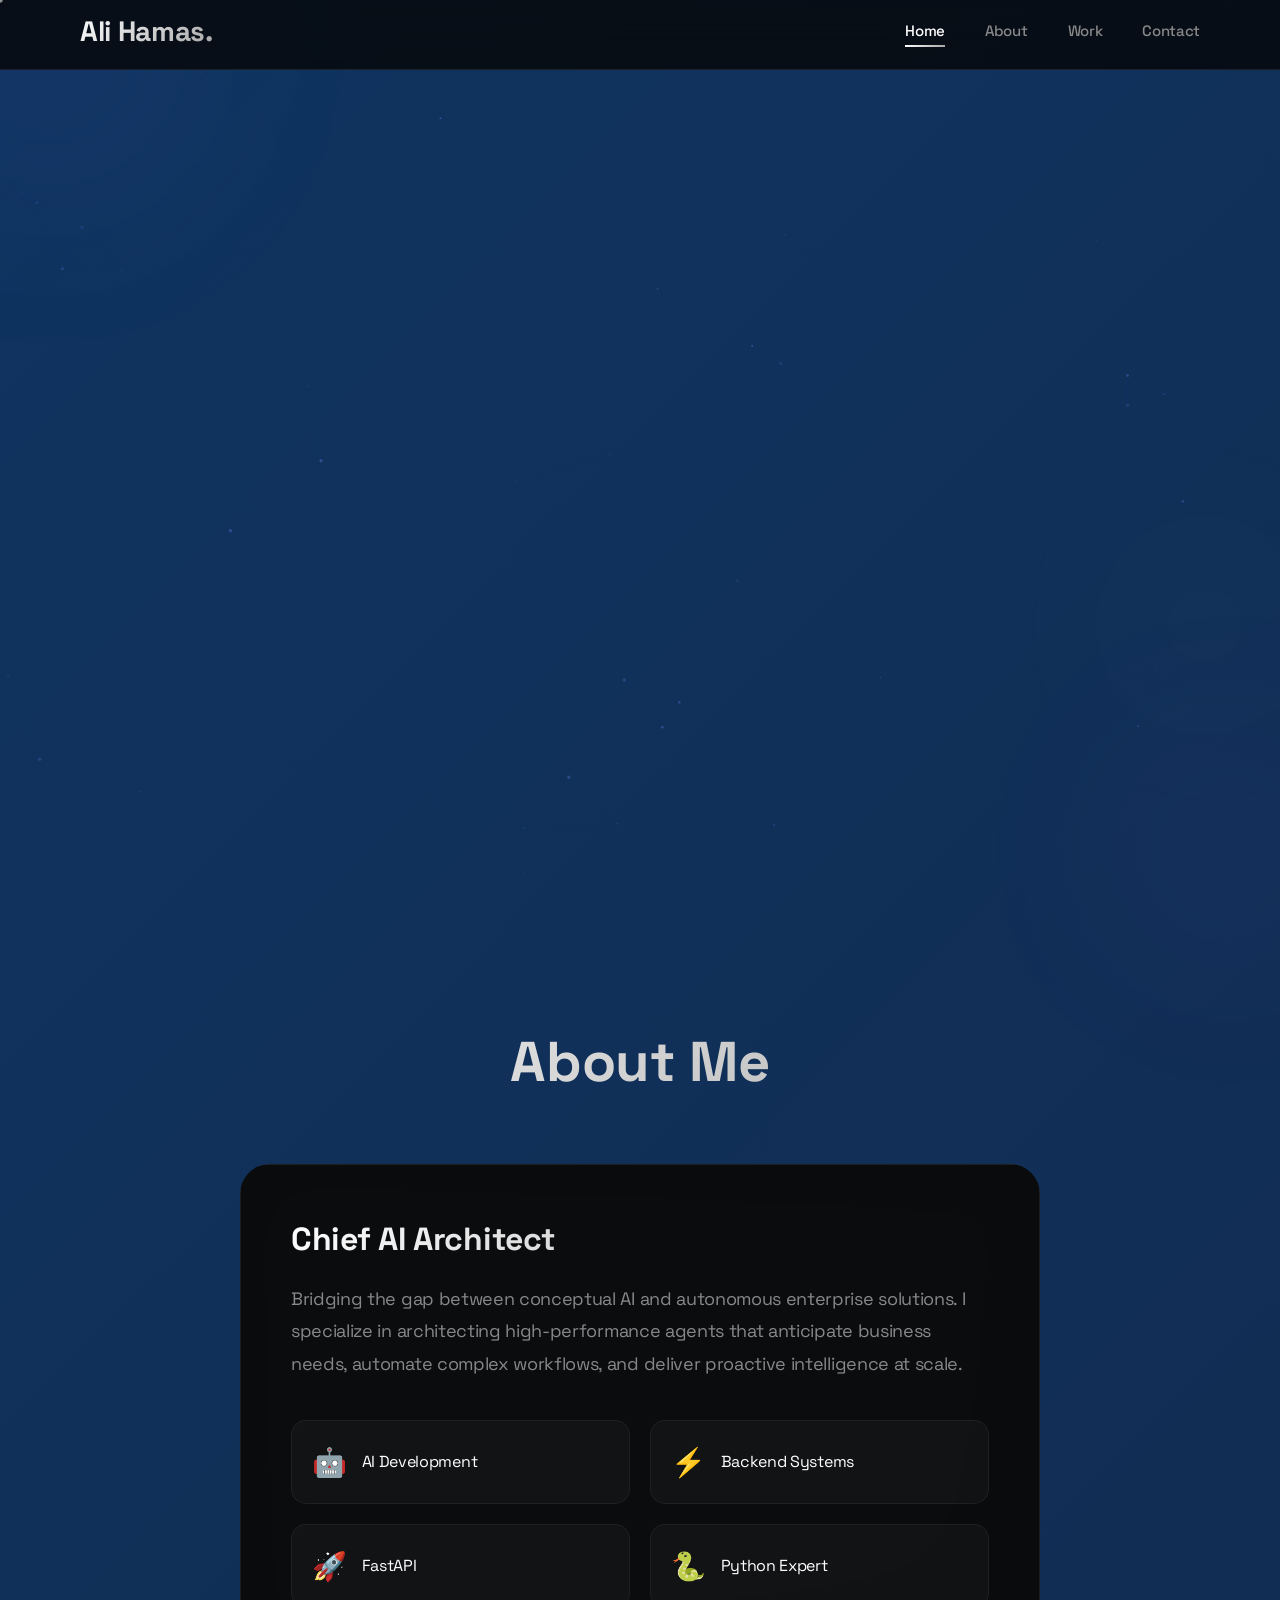
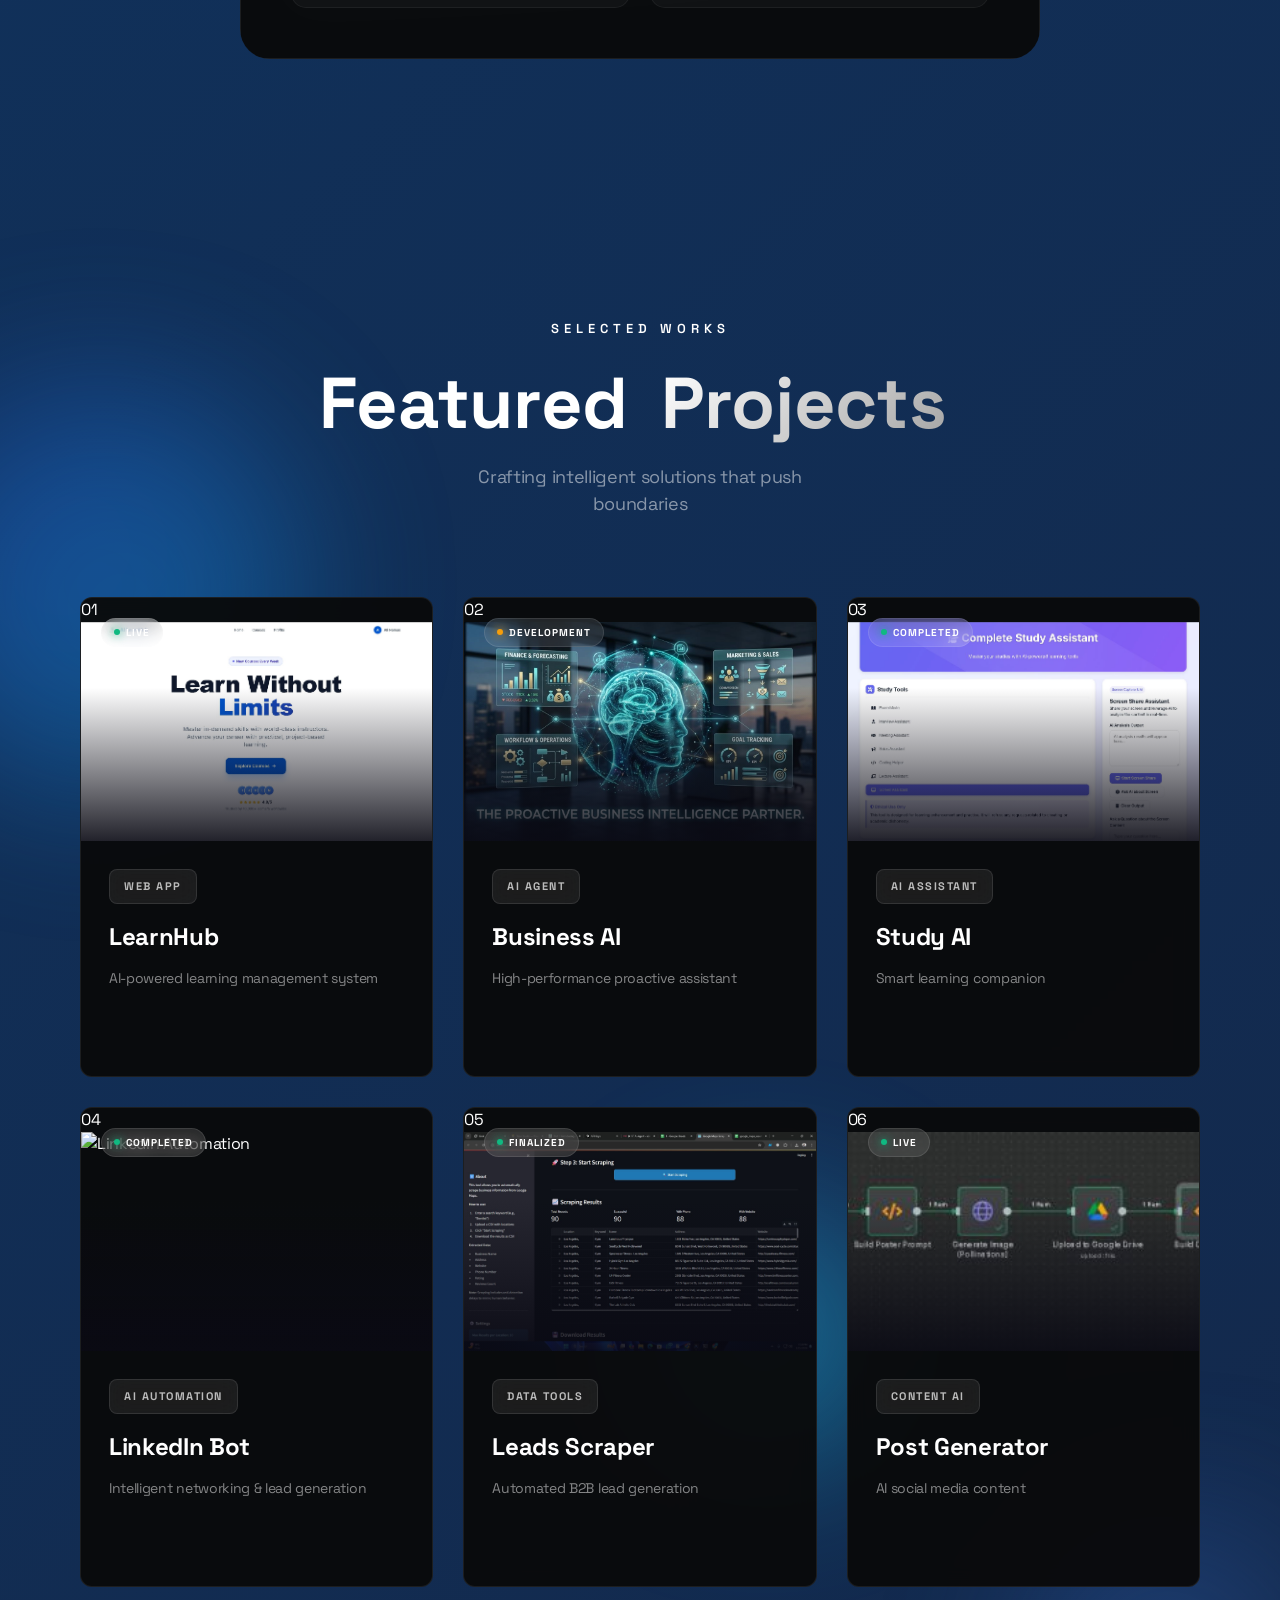
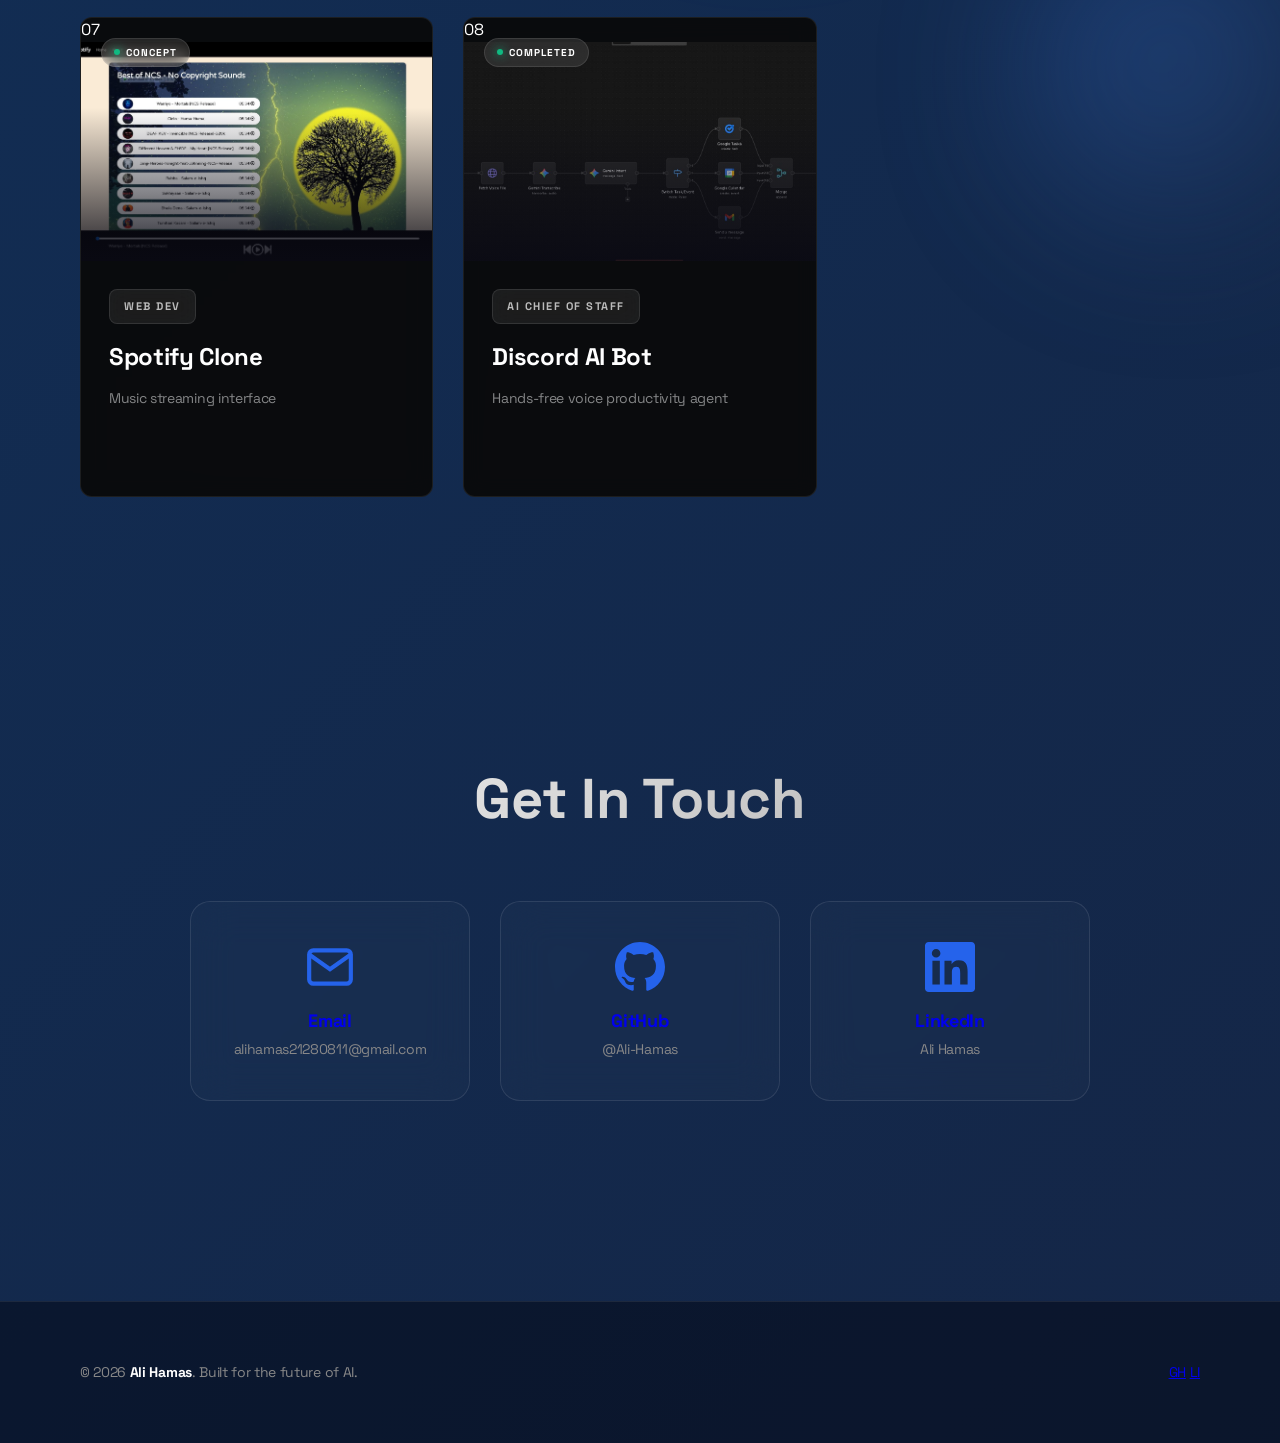
==== commit 04ae128e: "Standardize Project Grid: Forced 3-Column Uniformity & 480px Card Heights" ====
--- a/index.html
+++ b/index.html
@@ -316,8 +316,6 @@
                     <div class="bento-glow"></div>
                 </div>
 
-   </div>
-
                 <!-- Card 6: Post Generator -->
                 <div class="bento-card" data-project="post">
                     <div class="bento-status">
@@ -376,43 +374,14 @@
                     <div class="bento-glow"></div>
                 </div>
 
-                <!-- Card 8: Business Assistant -->
-                <div class="bento-card" data-project="business_assistant">
-                    <div class="bento-status">
-                        <div class="status-dot beta"></div>
-                        <span>Development</span>
+                <!-- Card 8: Discord AI Bot -->
+                <div class="bento-card" data-project="discord_bot">
+                    <div class="bento-status">
+                        <div class="status-dot"></div>
+                        <span>Completed</span>
                     </div>
                     <div class="card-click-ripple"></div>
                     <div class="bento-number">08</div>
-                    <div class="bento-image">
-                        <img src="images/projects/Business-Assistant.jpg" alt="AI Business Assistant">
-                        <div class="bento-shine"></div>
-                    </div>
-                    <div class="bento-content">
-                        <span class="bento-badge">AI Agent</span>
-                        <h3 class="bento-title">Business AI</h3>
-                        <p class="bento-desc">High-performance proactive assistant</p>
-                        <div class="bento-action">
-                            <span class="action-text">Explore Project</span>
-                            <div class="action-arrow">
-                                <svg width="20" height="20" viewBox="0 0 24 24" fill="none" stroke="currentColor"
-                                    stroke-width="2">
-                                    <path d="M7 17L17 7M17 7H7M17 7V17" />
-                                </svg>
-                            </div>
-                        </div>
-                    </div>
-                    <div class="bento-glow"></div>
-                </div>
-
-                <!-- Card 9: Discord AI Bot -->
-                <div class="bento-card" data-project="discord_bot">
-                    <div class="bento-status">
-                        <div class="status-dot"></div>
-                        <span>Completed</span>
-                    </div>
-                    <div class="card-click-ripple"></div>
-                    <div class="bento-number">09</div>
                     <div class="bento-image">
                         <img src="images/projects/Discord-Bot.jpg" alt="Discord AI Bot">
                         <div class="bento-shine"></div>
--- a/style.css
+++ b/style.css
@@ -693,12 +693,12 @@
 /* BENTO GRID LAYOUT    */
 /* ==================== */
 
-/* Projects Grid - Strict Uniformity */
+/* Projects Grid - Explicit 3-Column Uniformity */
 .bento-grid {
-    display: grid;
-    grid-template-columns: repeat(3, 1fr);
-    grid-auto-rows: 1fr; /* Force same height in row */
-    gap: 30px;
+    display: grid !important;
+    grid-template-columns: repeat(3, 1fr) !important;
+    grid-auto-rows: min-content !important;
+    gap: 30px !important;
     max-width: 1200px;
     margin: 50px auto 0;
 }
@@ -711,10 +711,12 @@
     position: relative;
     display: flex;
     flex-direction: column;
-    height: 100%;
+    height: 480px !important; /* Fixed height for absolute uniformity */
+    min-height: 480px !important;
     transition: all 0.4s cubic-bezier(0.2, 0.8, 0.2, 1);
-    grid-column: span 1 !important;
-    grid-row: span 1 !important;
+    grid-column: auto !important;
+    grid-row: auto !important;
+    width: 100% !important;
 }
 
 .bento-card:hover {
@@ -1013,8 +1015,7 @@
 
 @media (max-width: 1100px) {
     .bento-grid {
-        grid-template-columns: repeat(2, 1fr);
-        gap: 25px;
+        grid-template-columns: repeat(2, 1fr) !important;
     }
 }
 
@@ -1024,8 +1025,8 @@
     }
 
     .bento-grid {
-        grid-template-columns: 1fr;
-        gap: 20px;
+        grid-template-columns: 1fr !important;
+        gap: 20px !important;
     }
 
     .bento-image {
@@ -1288,8 +1289,14 @@
     .btn { width: 100%; padding: 14px 28px; }
     
     .bento-grid {
-        grid-template-columns: 1fr;
-        gap: 20px;
+        grid-template-columns: 1fr !important;
+        gap: 20px !important;
+        height: auto !important;
+    }
+    
+    .bento-card {
+        height: 480px !important;
+        min-height: 400px !important;
     }
     
     .about, .projects, .contact { padding: 60px 15px; }
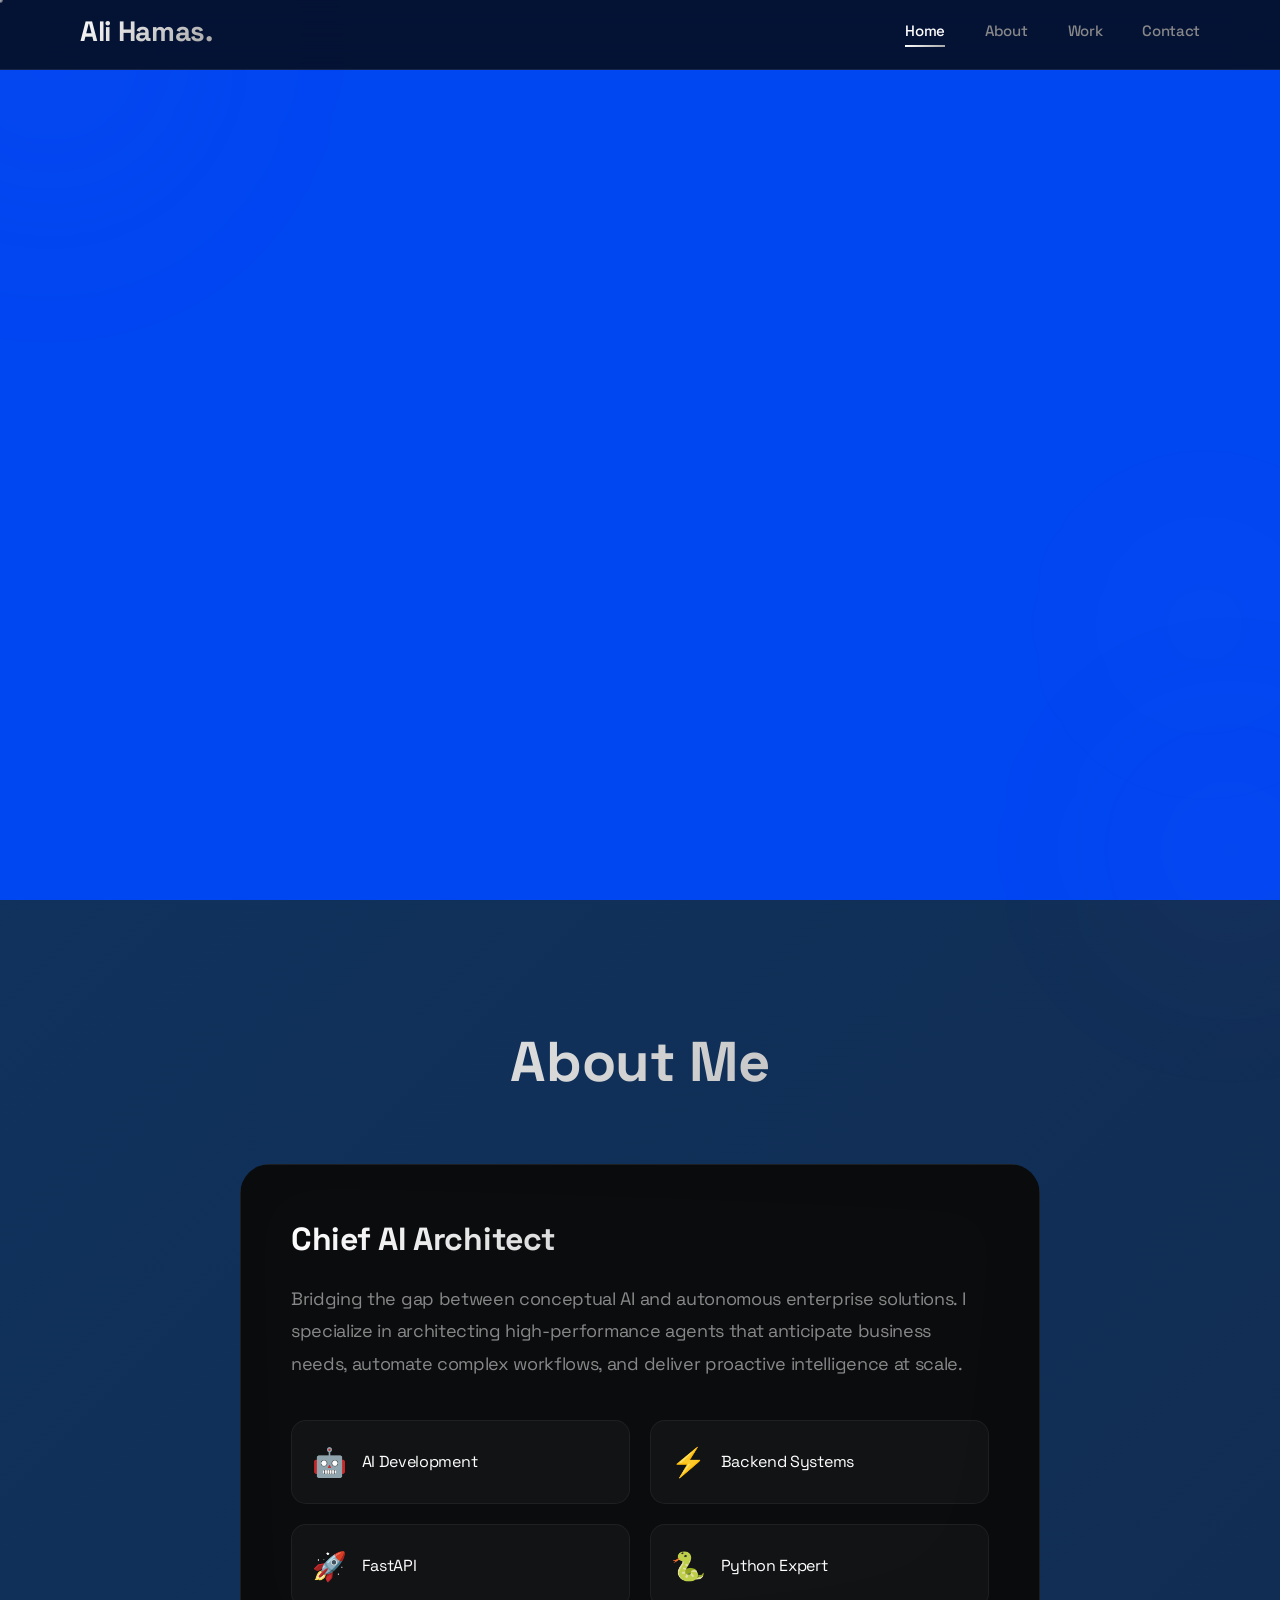
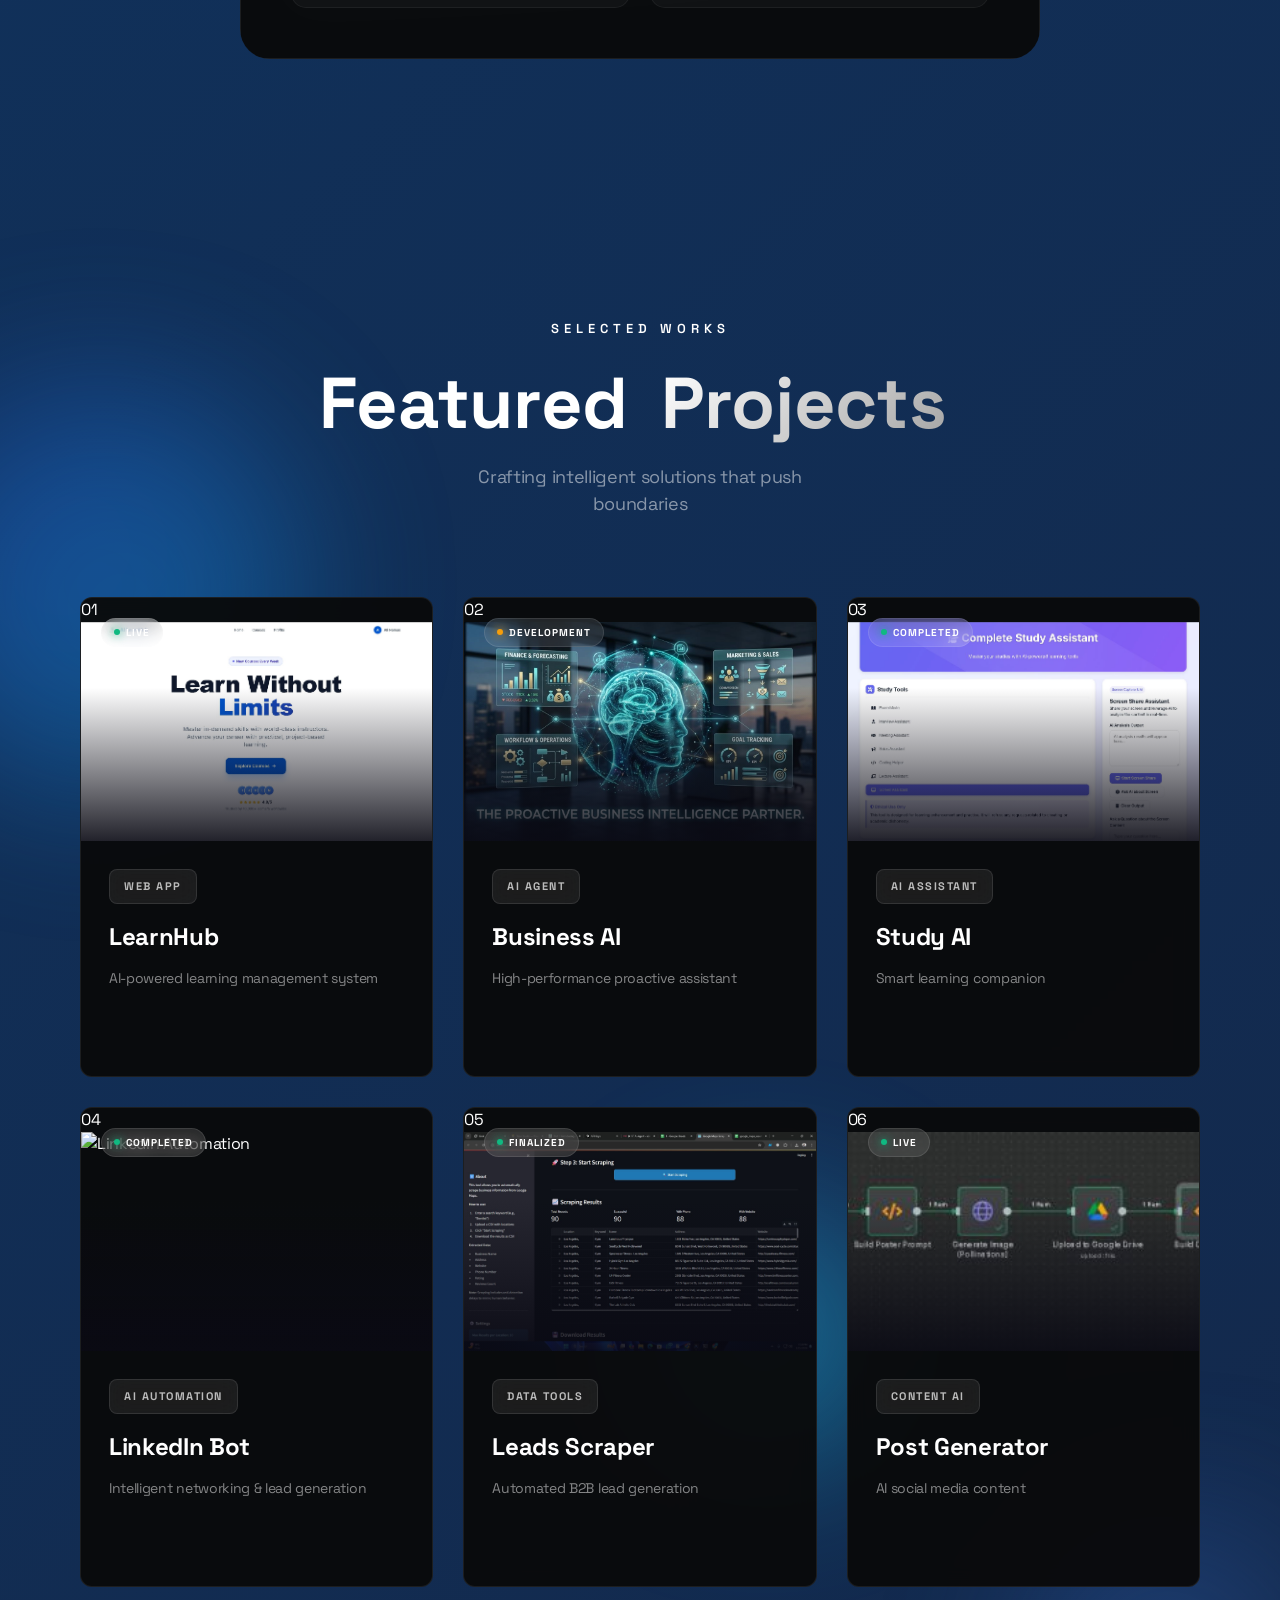
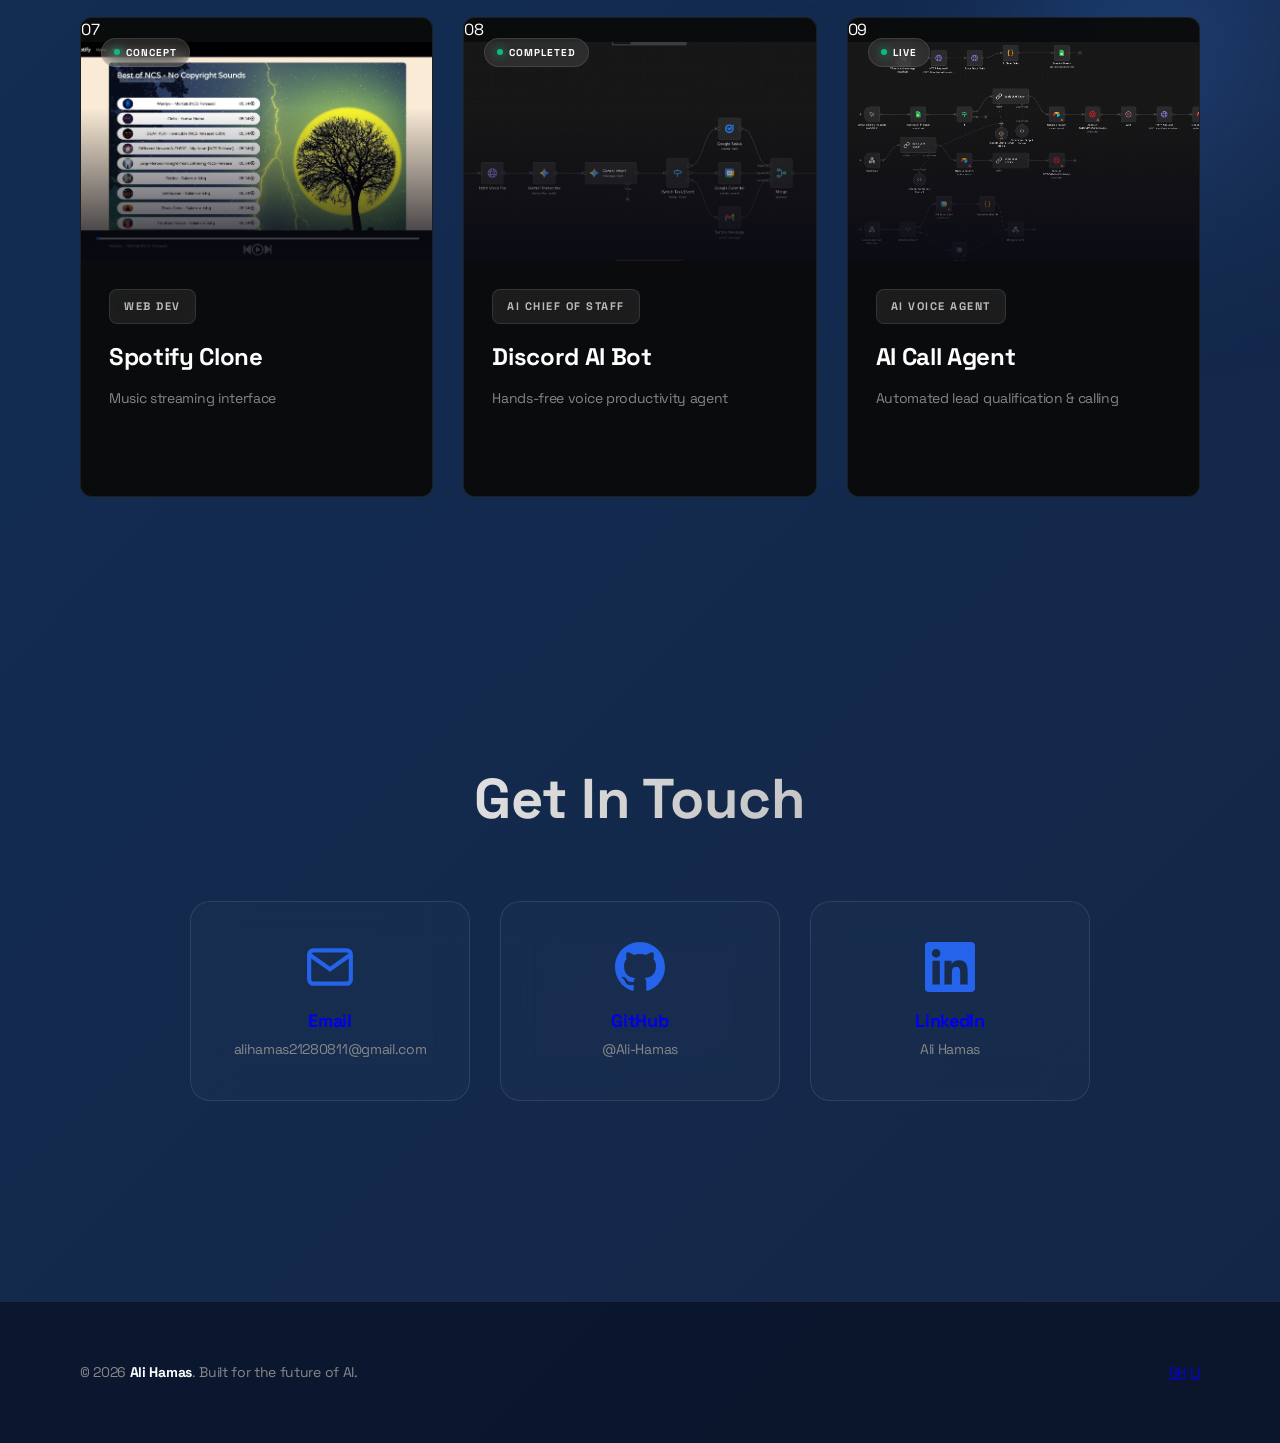
==== commit c4278973: "feat: add AI Call Agent project to portfolio" ====
--- a/index.html
+++ b/index.html
@@ -402,6 +402,35 @@
                     </div>
                     <div class="bento-glow"></div>
                 </div>
+
+                <!-- Card 9: AI Call Agent -->
+                <div class="bento-card" data-project="ai_call_agent">
+                    <div class="bento-status">
+                        <div class="status-dot"></div>
+                        <span>Live</span>
+                    </div>
+                    <div class="card-click-ripple"></div>
+                    <div class="bento-number">09</div>
+                    <div class="bento-image">
+                        <img src="images/projects/AI-Call-Agent.png" alt="AI Call Agent">
+                        <div class="bento-shine"></div>
+                    </div>
+                    <div class="bento-content">
+                        <span class="bento-badge">AI Voice Agent</span>
+                        <h3 class="bento-title">AI Call Agent</h3>
+                        <p class="bento-desc">Automated lead qualification & calling</p>
+                        <div class="bento-action">
+                            <span class="action-text">Explore Project</span>
+                            <div class="action-arrow">
+                                <svg width="20" height="20" viewBox="0 0 24 24" fill="none" stroke="currentColor"
+                                    stroke-width="2">
+                                    <path d="M7 17L17 7M17 7H7M17 7V17" />
+                                </svg>
+                            </div>
+                        </div>
+                    </div>
+                    <div class="bento-glow"></div>
+                </div>
             </div>
         </div>
     </section>
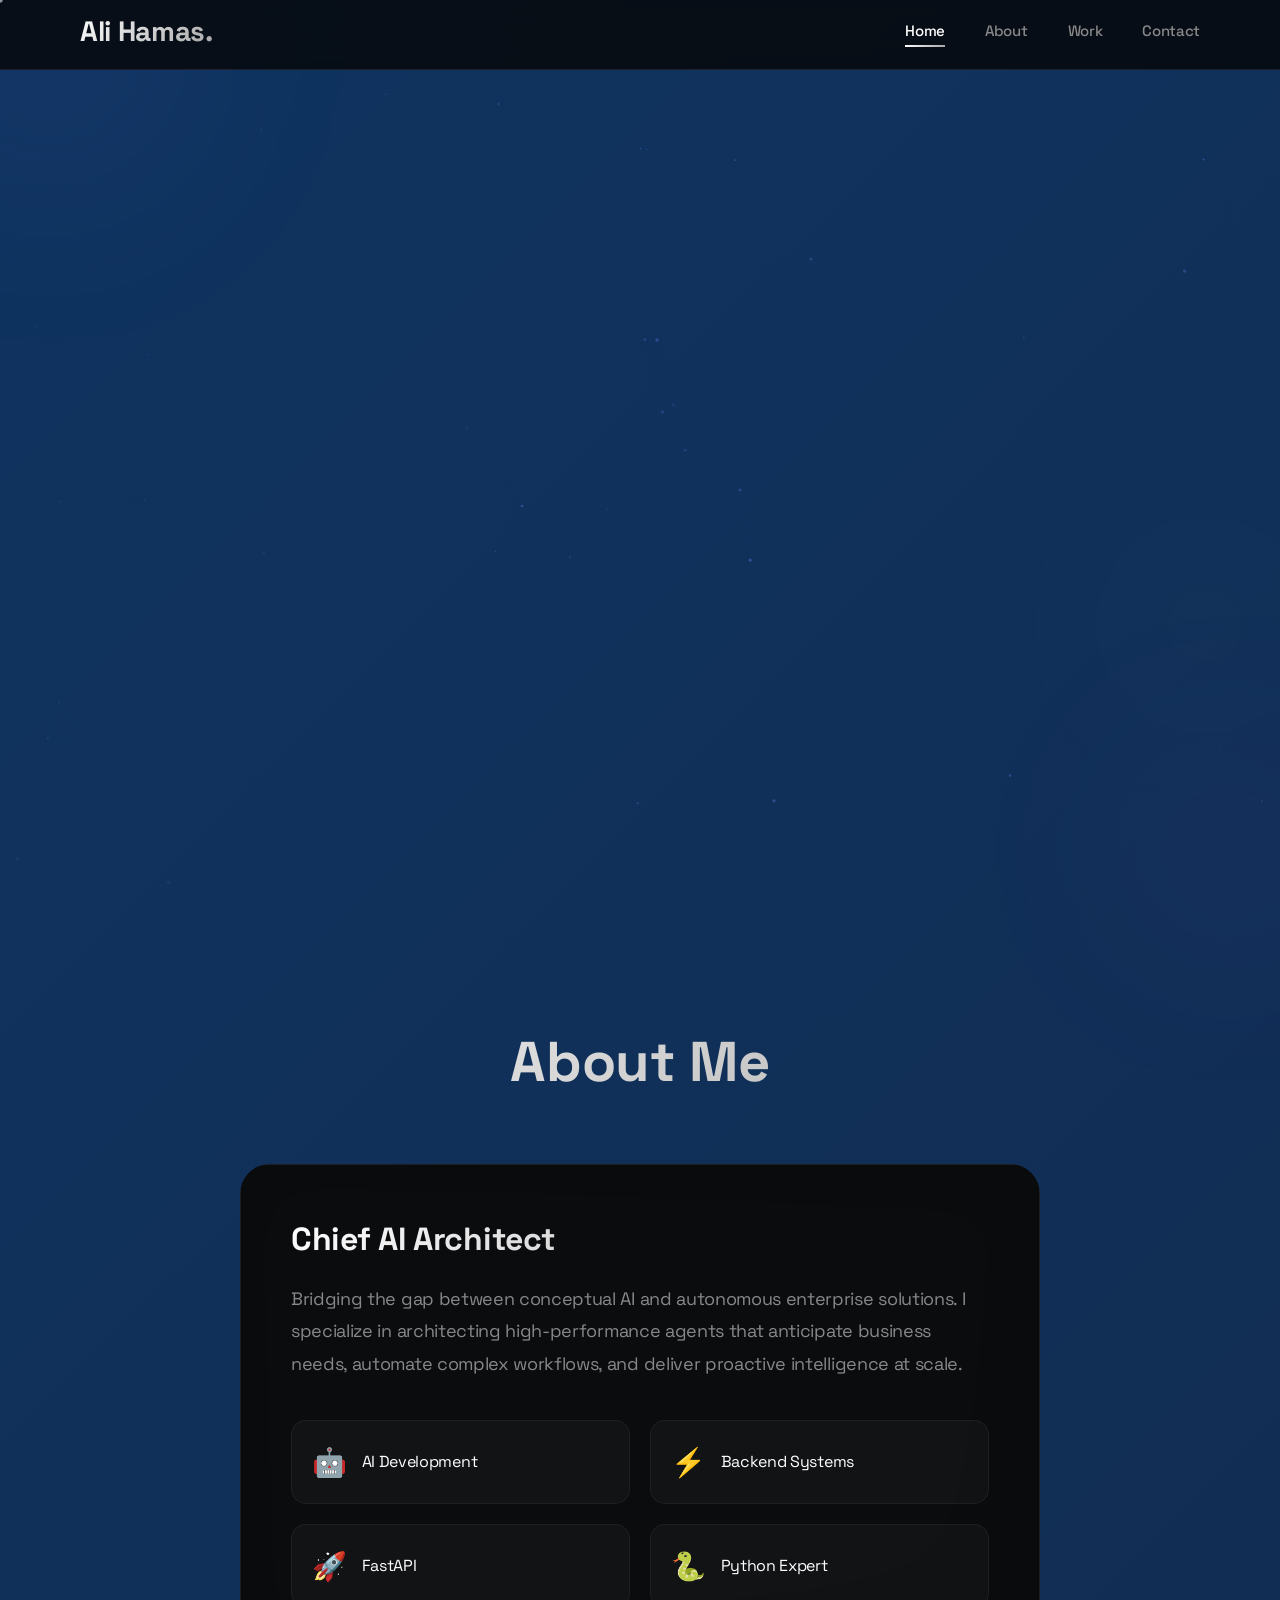
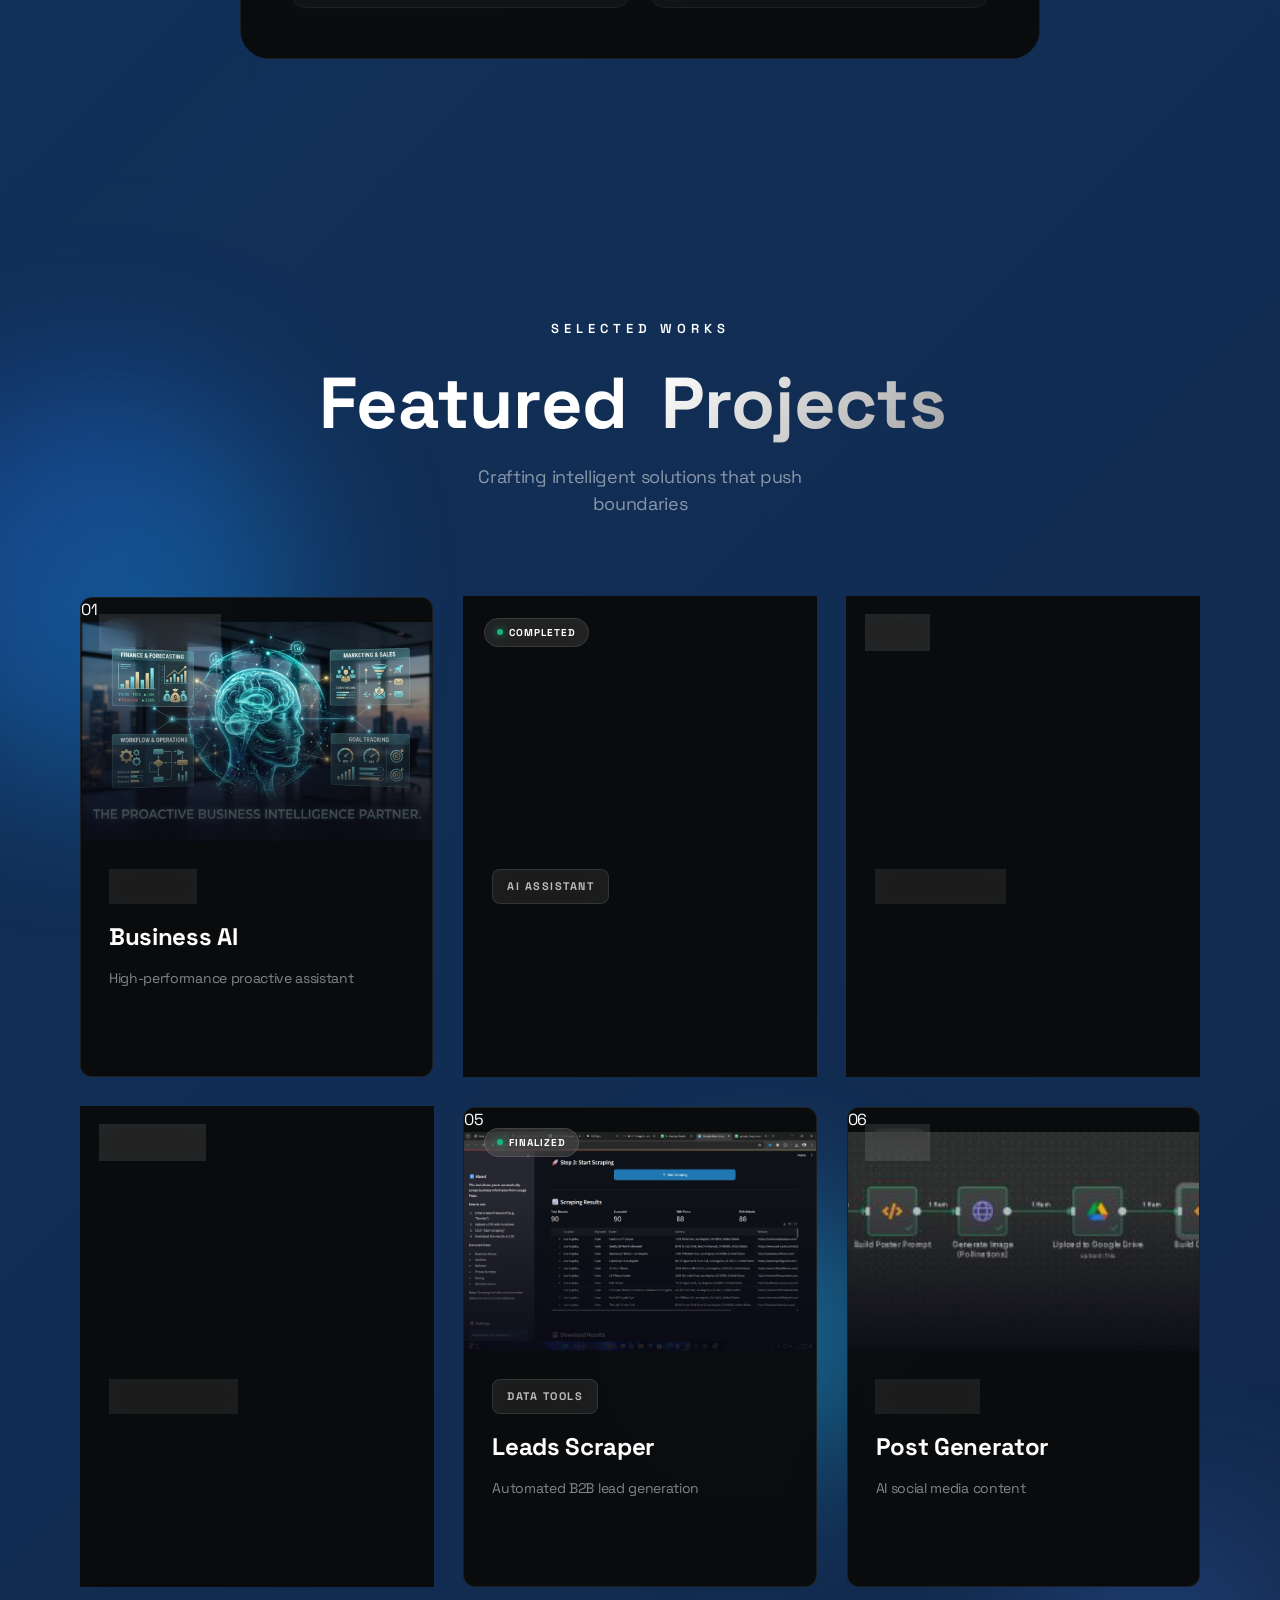
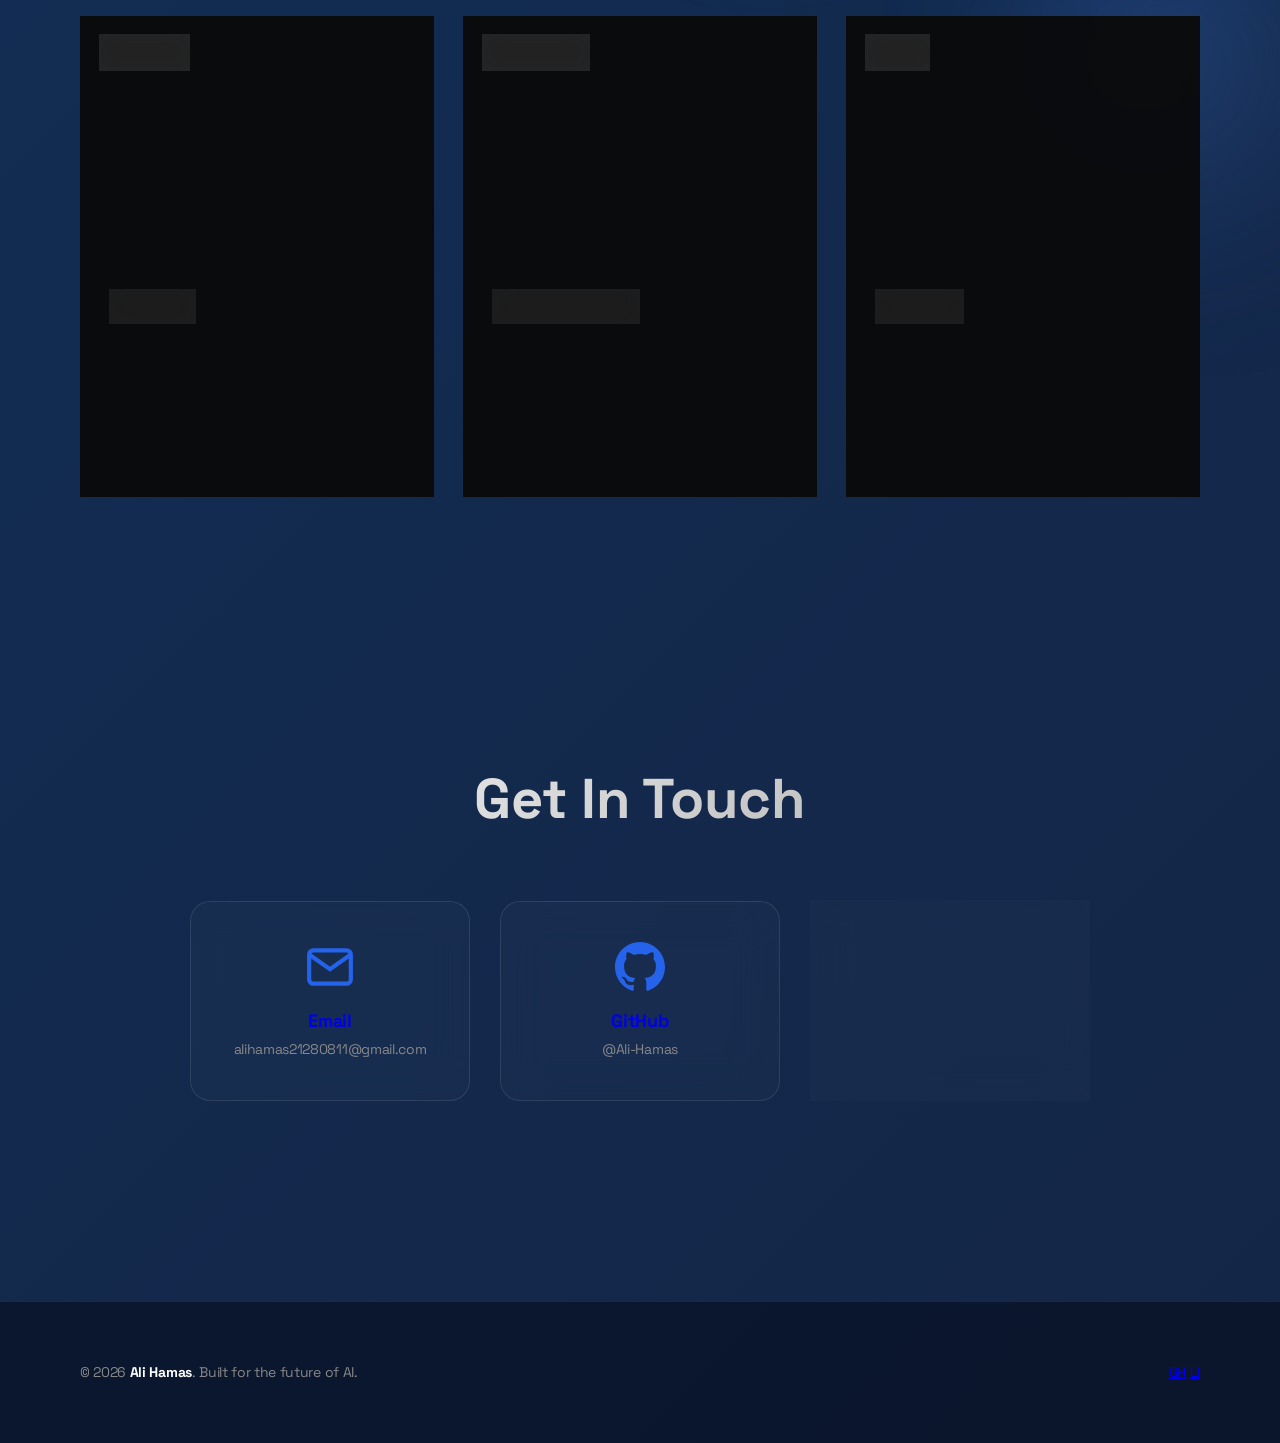
==== commit 2c0506b7: "feat: reorder projects in bento grid" ====
--- a/index.html
+++ b/index.html
@@ -171,14 +171,246 @@
 
             <!-- Projects Grid - Uniform Cards -->
             <div class="bento-grid">
-                <!-- Card 1: LearnHub -->
+                <!-- Card 1: Business AI -->
+                <div class="bento-card" data-project="business_assistant">
+                    <div class="bento-status">
+                        <div class="status-dot beta"></div>
+                        <span>Development</span>
+                    </div>
+                    <div class="card-click-ripple"></div>
+                    <div class="bento-number">01</div>
+                    <div class="bento-image">
+                        <img src="images/projects/Business-Assistant.jpg" alt="AI Business Assistant">
+                        <div class="bento-shine"></div>
+                    </div>
+                    <div class="bento-content">
+                        <span class="bento-badge">AI Agent</span>
+                        <h3 class="bento-title">Business AI</h3>
+                        <p class="bento-desc">High-performance proactive assistant</p>
+                        <div class="bento-action">
+                            <span class="action-text">Explore Project</span>
+                            <div class="action-arrow">
+                                <svg width="20" height="20" viewBox="0 0 24 24" fill="none" stroke="currentColor"
+                                    stroke-width="2">
+                                    <path d="M7 17L17 7M17 7H7M17 7V17" />
+                                </svg>
+                            </div>
+                        </div>
+                    </div>
+                    <div class="bento-glow"></div>
+                </div>
+
+                <!-- Card 2: Study Assistant -->
+                <div class="bento-card" data-project="study">
+                    <div class="bento-status">
+                        <div class="status-dot"></div>
+                        <span>Completed</span>
+                    </div>
+                    <div class="card-click-ripple"></div>
+                    <div class="bento-number">02</div>
+                    <div class="bento-image">
+                        <img src="images/projects/Study assistant.jpg" alt="Study Assistant">
+                        <div class="bento-shine"></div>
+                    </div>
+                    <div class="bento-content">
+                        <span class="bento-badge">AI Assistant</span>
+                        <h3 class="bento-title">Study AI</h3>
+                        <p class="bento-desc">Smart learning companion</p>
+                        <div class="bento-action">
+                            <span class="action-text">Explore Project</span>
+                            <div class="action-arrow">
+                                <svg width="20" height="20" viewBox="0 0 24 24" fill="none" stroke="currentColor"
+                                    stroke-width="2">
+                                    <path d="M7 17L17 7M17 7H7M17 7V17" />
+                                </svg>
+                            </div>
+                        </div>
+                    </div>
+                    <div class="bento-glow"></div>
+                </div>
+
+                <!-- Card 3: AI Call Agent -->
+                <div class="bento-card" data-project="ai_call_agent">
+                    <div class="bento-status">
+                        <div class="status-dot"></div>
+                        <span>Live</span>
+                    </div>
+                    <div class="card-click-ripple"></div>
+                    <div class="bento-number">03</div>
+                    <div class="bento-image">
+                        <img src="images/projects/AI-Call-Agent.png" alt="AI Call Agent">
+                        <div class="bento-shine"></div>
+                    </div>
+                    <div class="bento-content">
+                        <span class="bento-badge">AI Voice Agent</span>
+                        <h3 class="bento-title">AI Call Agent</h3>
+                        <p class="bento-desc">Automated lead qualification & calling</p>
+                        <div class="bento-action">
+                            <span class="action-text">Explore Project</span>
+                            <div class="action-arrow">
+                                <svg width="20" height="20" viewBox="0 0 24 24" fill="none" stroke="currentColor"
+                                    stroke-width="2">
+                                    <path d="M7 17L17 7M17 7H7M17 7V17" />
+                                </svg>
+                            </div>
+                        </div>
+                    </div>
+                    <div class="bento-glow"></div>
+                </div>
+
+                <!-- Card 4: LinkedIn Automation -->
+                <div class="bento-card" data-project="linkedin">
+                    <div class="bento-status">
+                        <div class="status-dot"></div>
+                        <span>Completed</span>
+                    </div>
+                    <div class="card-click-ripple"></div>
+                    <div class="bento-number">04</div>
+                    <div class="bento-image">
+                        <img src="images/projects/Linkeding automation in langflow.jpg" alt="LinkedIn Automation">
+                        <div class="bento-shine"></div>
+                    </div>
+                    <div class="bento-content">
+                        <span class="bento-badge">AI Automation</span>
+                        <h3 class="bento-title">LinkedIn Bot</h3>
+                        <p class="bento-desc">Intelligent networking &amp; lead generation</p>
+                        <div class="bento-action">
+                            <span class="action-text">Explore Project</span>
+                            <div class="action-arrow">
+                                <svg width="20" height="20" viewBox="0 0 24 24" fill="none" stroke="currentColor"
+                                    stroke-width="2">
+                                    <path d="M7 17L17 7M17 7H7M17 7V17" />
+                                </svg>
+                            </div>
+                        </div>
+                    </div>
+                    <div class="bento-glow"></div>
+                </div>
+
+                <!-- Card 5: Leads Scraper -->
+                <div class="bento-card" data-project="leads">
+                    <div class="bento-status">
+                        <div class="status-dot"></div>
+                        <span>Finalized</span>
+                    </div>
+                    <div class="card-click-ripple"></div>
+                    <div class="bento-number">05</div>
+                    <div class="bento-image">
+                        <img src="images/projects/Leads Scrapper.jpg" alt="Leads Scraper">
+                        <div class="bento-shine"></div>
+                    </div>
+                    <div class="bento-content">
+                        <span class="bento-badge">Data Tools</span>
+                        <h3 class="bento-title">Leads Scraper</h3>
+                        <p class="bento-desc">Automated B2B lead generation</p>
+                        <div class="bento-action">
+                            <span class="action-text">Explore Project</span>
+                            <div class="action-arrow">
+                                <svg width="20" height="20" viewBox="0 0 24 24" fill="none" stroke="currentColor"
+                                    stroke-width="2">
+                                    <path d="M7 17L17 7M17 7H7M17 7V17" />
+                                </svg>
+                            </div>
+                        </div>
+                    </div>
+                    <div class="bento-glow"></div>
+                </div>
+
+                <!-- Card 6: Post Generator -->
+                <div class="bento-card" data-project="post">
+                    <div class="bento-status">
+                        <div class="status-dot"></div>
+                        <span>Live</span>
+                    </div>
+                    <div class="card-click-ripple"></div>
+                    <div class="bento-number">06</div>
+                    <div class="bento-image">
+                        <img src="images/projects/Post generator.jpg" alt="Post Generator">
+                        <div class="bento-shine"></div>
+                    </div>
+                    <div class="bento-content">
+                        <span class="bento-badge">Content AI</span>
+                        <h3 class="bento-title">Post Generator</h3>
+                        <p class="bento-desc">AI social media content</p>
+                        <div class="bento-action">
+                            <span class="action-text">Explore Project</span>
+                            <div class="action-arrow">
+                                <svg width="20" height="20" viewBox="0 0 24 24" fill="none" stroke="currentColor"
+                                    stroke-width="2">
+                                    <path d="M7 17L17 7M17 7H7M17 7V17" />
+                                </svg>
+                            </div>
+                        </div>
+                    </div>
+                    <div class="bento-glow"></div>
+                </div>
+
+                <!-- Card 7: Spotify Clone -->
+                <div class="bento-card" data-project="spotify">
+                    <div class="bento-status">
+                        <div class="status-dot"></div>
+                        <span>Concept</span>
+                    </div>
+                    <div class="card-click-ripple"></div>
+                    <div class="bento-number">07</div>
+                    <div class="bento-image">
+                        <img src="images/projects/Simple Spotify Clone.jpg" alt="Spotify Clone">
+                        <div class="bento-shine"></div>
+                    </div>
+                    <div class="bento-content">
+                        <span class="bento-badge">Web Dev</span>
+                        <h3 class="bento-title">Spotify Clone</h3>
+                        <p class="bento-desc">Music streaming interface</p>
+                        <div class="bento-action">
+                            <span class="action-text">Explore Project</span>
+                            <div class="action-arrow">
+                                <svg width="20" height="20" viewBox="0 0 24 24" fill="none" stroke="currentColor"
+                                    stroke-width="2">
+                                    <path d="M7 17L17 7M17 7H7M17 7V17" />
+                                </svg>
+                            </div>
+                        </div>
+                    </div>
+                    <div class="bento-glow"></div>
+                </div>
+
+                <!-- Card 8: Discord AI Bot -->
+                <div class="bento-card" data-project="discord_bot">
+                    <div class="bento-status">
+                        <div class="status-dot"></div>
+                        <span>Completed</span>
+                    </div>
+                    <div class="card-click-ripple"></div>
+                    <div class="bento-number">08</div>
+                    <div class="bento-image">
+                        <img src="images/projects/Discord-Bot.jpg" alt="Discord AI Bot">
+                        <div class="bento-shine"></div>
+                    </div>
+                    <div class="bento-content">
+                        <span class="bento-badge">AI Chief of Staff</span>
+                        <h3 class="bento-title">Discord AI Bot</h3>
+                        <p class="bento-desc">Hands-free voice productivity agent</p>
+                        <div class="bento-action">
+                            <span class="action-text">Explore Project</span>
+                            <div class="action-arrow">
+                                <svg width="20" height="20" viewBox="0 0 24 24" fill="none" stroke="currentColor"
+                                    stroke-width="2">
+                                    <path d="M7 17L17 7M17 7H7M17 7V17" />
+                                </svg>
+                            </div>
+                        </div>
+                    </div>
+                    <div class="bento-glow"></div>
+                </div>
+
+                <!-- Card 9: LearnHub -->
                 <div class="bento-card" data-project="learnhub">
                     <div class="bento-status">
                         <div class="status-dot"></div>
                         <span>Live</span>
                     </div>
                     <div class="card-click-ripple"></div>
-                    <div class="bento-number">01</div>
+                    <div class="bento-number">09</div>
                     <div class="bento-image">
                         <img src="images/projects/Learnhub.jpg" alt="LearnHub">
                         <div class="bento-shine"></div>
@@ -187,238 +419,6 @@
                         <span class="bento-badge">Web App</span>
                         <h3 class="bento-title">LearnHub</h3>
                         <p class="bento-desc">AI-powered learning management system</p>
-                        <div class="bento-action">
-                            <span class="action-text">Explore Project</span>
-                            <div class="action-arrow">
-                                <svg width="20" height="20" viewBox="0 0 24 24" fill="none" stroke="currentColor"
-                                    stroke-width="2">
-                                    <path d="M7 17L17 7M17 7H7M17 7V17" />
-                                </svg>
-                            </div>
-                        </div>
-                    </div>
-                    <div class="bento-glow"></div>
-                </div>
-
-                <!-- Card 2: Business AI -->
-                <div class="bento-card" data-project="business_assistant">
-                    <div class="bento-status">
-                        <div class="status-dot beta"></div>
-                        <span>Development</span>
-                    </div>
-                    <div class="card-click-ripple"></div>
-                    <div class="bento-number">02</div>
-                    <div class="bento-image">
-                        <img src="images/projects/Business-Assistant.jpg" alt="AI Business Assistant">
-                        <div class="bento-shine"></div>
-                    </div>
-                    <div class="bento-content">
-                        <span class="bento-badge">AI Agent</span>
-                        <h3 class="bento-title">Business AI</h3>
-                        <p class="bento-desc">High-performance proactive assistant</p>
-                        <div class="bento-action">
-                            <span class="action-text">Explore Project</span>
-                            <div class="action-arrow">
-                                <svg width="20" height="20" viewBox="0 0 24 24" fill="none" stroke="currentColor"
-                                    stroke-width="2">
-                                    <path d="M7 17L17 7M17 7H7M17 7V17" />
-                                </svg>
-                            </div>
-                        </div>
-                    </div>
-                    <div class="bento-glow"></div>
-                </div>
-
-                <!-- Card 3: Study Assistant -->
-                <div class="bento-card" data-project="study">
-                    <div class="bento-status">
-                        <div class="status-dot"></div>
-                        <span>Completed</span>
-                    </div>
-                    <div class="card-click-ripple"></div>
-                    <div class="bento-number">03</div>
-                    <div class="bento-image">
-                        <img src="images/projects/Study assistant.jpg" alt="Study Assistant">
-                        <div class="bento-shine"></div>
-                    </div>
-                    <div class="bento-content">
-                        <span class="bento-badge">AI Assistant</span>
-                        <h3 class="bento-title">Study AI</h3>
-                        <p class="bento-desc">Smart learning companion</p>
-                        <div class="bento-action">
-                            <span class="action-text">Explore Project</span>
-                            <div class="action-arrow">
-                                <svg width="20" height="20" viewBox="0 0 24 24" fill="none" stroke="currentColor"
-                                    stroke-width="2">
-                                    <path d="M7 17L17 7M17 7H7M17 7V17" />
-                                </svg>
-                            </div>
-                        </div>
-                    </div>
-                    <div class="bento-glow"></div>
-                </div>
-
-                <!-- Card 4: LinkedIn Automation -->
-                <div class="bento-card" data-project="linkedin">
-                    <div class="bento-status">
-                        <div class="status-dot"></div>
-                        <span>Completed</span>
-                    </div>
-                    <div class="card-click-ripple"></div>
-                    <div class="bento-number">04</div>
-                    <div class="bento-image">
-                        <img src="images/projects/Linkeding automation in langflow.jpg" alt="LinkedIn Automation">
-                        <div class="bento-shine"></div>
-                    </div>
-                    <div class="bento-content">
-                        <span class="bento-badge">AI Automation</span>
-                        <h3 class="bento-title">LinkedIn Bot</h3>
-                        <p class="bento-desc">Intelligent networking &amp; lead generation</p>
-                        <div class="bento-action">
-                            <span class="action-text">Explore Project</span>
-                            <div class="action-arrow">
-                                <svg width="20" height="20" viewBox="0 0 24 24" fill="none" stroke="currentColor"
-                                    stroke-width="2">
-                                    <path d="M7 17L17 7M17 7H7M17 7V17" />
-                                </svg>
-                            </div>
-                        </div>
-                    </div>
-                    <div class="bento-glow"></div>
-                </div>
-
-                <!-- Card 5: Leads Scraper -->
-                <div class="bento-card" data-project="leads">
-                    <div class="bento-status">
-                        <div class="status-dot"></div>
-                        <span>Finalized</span>
-                    </div>
-                    <div class="card-click-ripple"></div>
-                    <div class="bento-number">05</div>
-                    <div class="bento-image">
-                        <img src="images/projects/Leads Scrapper.jpg" alt="Leads Scraper">
-                        <div class="bento-shine"></div>
-                    </div>
-                    <div class="bento-content">
-                        <span class="bento-badge">Data Tools</span>
-                        <h3 class="bento-title">Leads Scraper</h3>
-                        <p class="bento-desc">Automated B2B lead generation</p>
-                        <div class="bento-action">
-                            <span class="action-text">Explore Project</span>
-                            <div class="action-arrow">
-                                <svg width="20" height="20" viewBox="0 0 24 24" fill="none" stroke="currentColor"
-                                    stroke-width="2">
-                                    <path d="M7 17L17 7M17 7H7M17 7V17" />
-                                </svg>
-                            </div>
-                        </div>
-                    </div>
-                    <div class="bento-glow"></div>
-                </div>
-
-                <!-- Card 6: Post Generator -->
-                <div class="bento-card" data-project="post">
-                    <div class="bento-status">
-                        <div class="status-dot"></div>
-                        <span>Live</span>
-                    </div>
-                    <div class="card-click-ripple"></div>
-                    <div class="bento-number">06</div>
-                    <div class="bento-image">
-                        <img src="images/projects/Post generator.jpg" alt="Post Generator">
-                        <div class="bento-shine"></div>
-                    </div>
-                    <div class="bento-content">
-                        <span class="bento-badge">Content AI</span>
-                        <h3 class="bento-title">Post Generator</h3>
-                        <p class="bento-desc">AI social media content</p>
-                        <div class="bento-action">
-                            <span class="action-text">Explore Project</span>
-                            <div class="action-arrow">
-                                <svg width="20" height="20" viewBox="0 0 24 24" fill="none" stroke="currentColor"
-                                    stroke-width="2">
-                                    <path d="M7 17L17 7M17 7H7M17 7V17" />
-                                </svg>
-                            </div>
-                        </div>
-                    </div>
-                    <div class="bento-glow"></div>
-                </div>
-
-                <!-- Card 7: Spotify Clone -->
-                <div class="bento-card" data-project="spotify">
-                    <div class="bento-status">
-                        <div class="status-dot"></div>
-                        <span>Concept</span>
-                    </div>
-                    <div class="card-click-ripple"></div>
-                    <div class="bento-number">07</div>
-                    <div class="bento-image">
-                        <img src="images/projects/Simple Spotify Clone.jpg" alt="Spotify Clone">
-                        <div class="bento-shine"></div>
-                    </div>
-                    <div class="bento-content">
-                        <span class="bento-badge">Web Dev</span>
-                        <h3 class="bento-title">Spotify Clone</h3>
-                        <p class="bento-desc">Music streaming interface</p>
-                        <div class="bento-action">
-                            <span class="action-text">Explore Project</span>
-                            <div class="action-arrow">
-                                <svg width="20" height="20" viewBox="0 0 24 24" fill="none" stroke="currentColor"
-                                    stroke-width="2">
-                                    <path d="M7 17L17 7M17 7H7M17 7V17" />
-                                </svg>
-                            </div>
-                        </div>
-                    </div>
-                    <div class="bento-glow"></div>
-                </div>
-
-                <!-- Card 8: Discord AI Bot -->
-                <div class="bento-card" data-project="discord_bot">
-                    <div class="bento-status">
-                        <div class="status-dot"></div>
-                        <span>Completed</span>
-                    </div>
-                    <div class="card-click-ripple"></div>
-                    <div class="bento-number">08</div>
-                    <div class="bento-image">
-                        <img src="images/projects/Discord-Bot.jpg" alt="Discord AI Bot">
-                        <div class="bento-shine"></div>
-                    </div>
-                    <div class="bento-content">
-                        <span class="bento-badge">AI Chief of Staff</span>
-                        <h3 class="bento-title">Discord AI Bot</h3>
-                        <p class="bento-desc">Hands-free voice productivity agent</p>
-                        <div class="bento-action">
-                            <span class="action-text">Explore Project</span>
-                            <div class="action-arrow">
-                                <svg width="20" height="20" viewBox="0 0 24 24" fill="none" stroke="currentColor"
-                                    stroke-width="2">
-                                    <path d="M7 17L17 7M17 7H7M17 7V17" />
-                                </svg>
-                            </div>
-                        </div>
-                    </div>
-                    <div class="bento-glow"></div>
-                </div>
-
-                <!-- Card 9: AI Call Agent -->
-                <div class="bento-card" data-project="ai_call_agent">
-                    <div class="bento-status">
-                        <div class="status-dot"></div>
-                        <span>Live</span>
-                    </div>
-                    <div class="card-click-ripple"></div>
-                    <div class="bento-number">09</div>
-                    <div class="bento-image">
-                        <img src="images/projects/AI-Call-Agent.png" alt="AI Call Agent">
-                        <div class="bento-shine"></div>
-                    </div>
-                    <div class="bento-content">
-                        <span class="bento-badge">AI Voice Agent</span>
-                        <h3 class="bento-title">AI Call Agent</h3>
-                        <p class="bento-desc">Automated lead qualification & calling</p>
                         <div class="bento-action">
                             <span class="action-text">Explore Project</span>
                             <div class="action-arrow">
